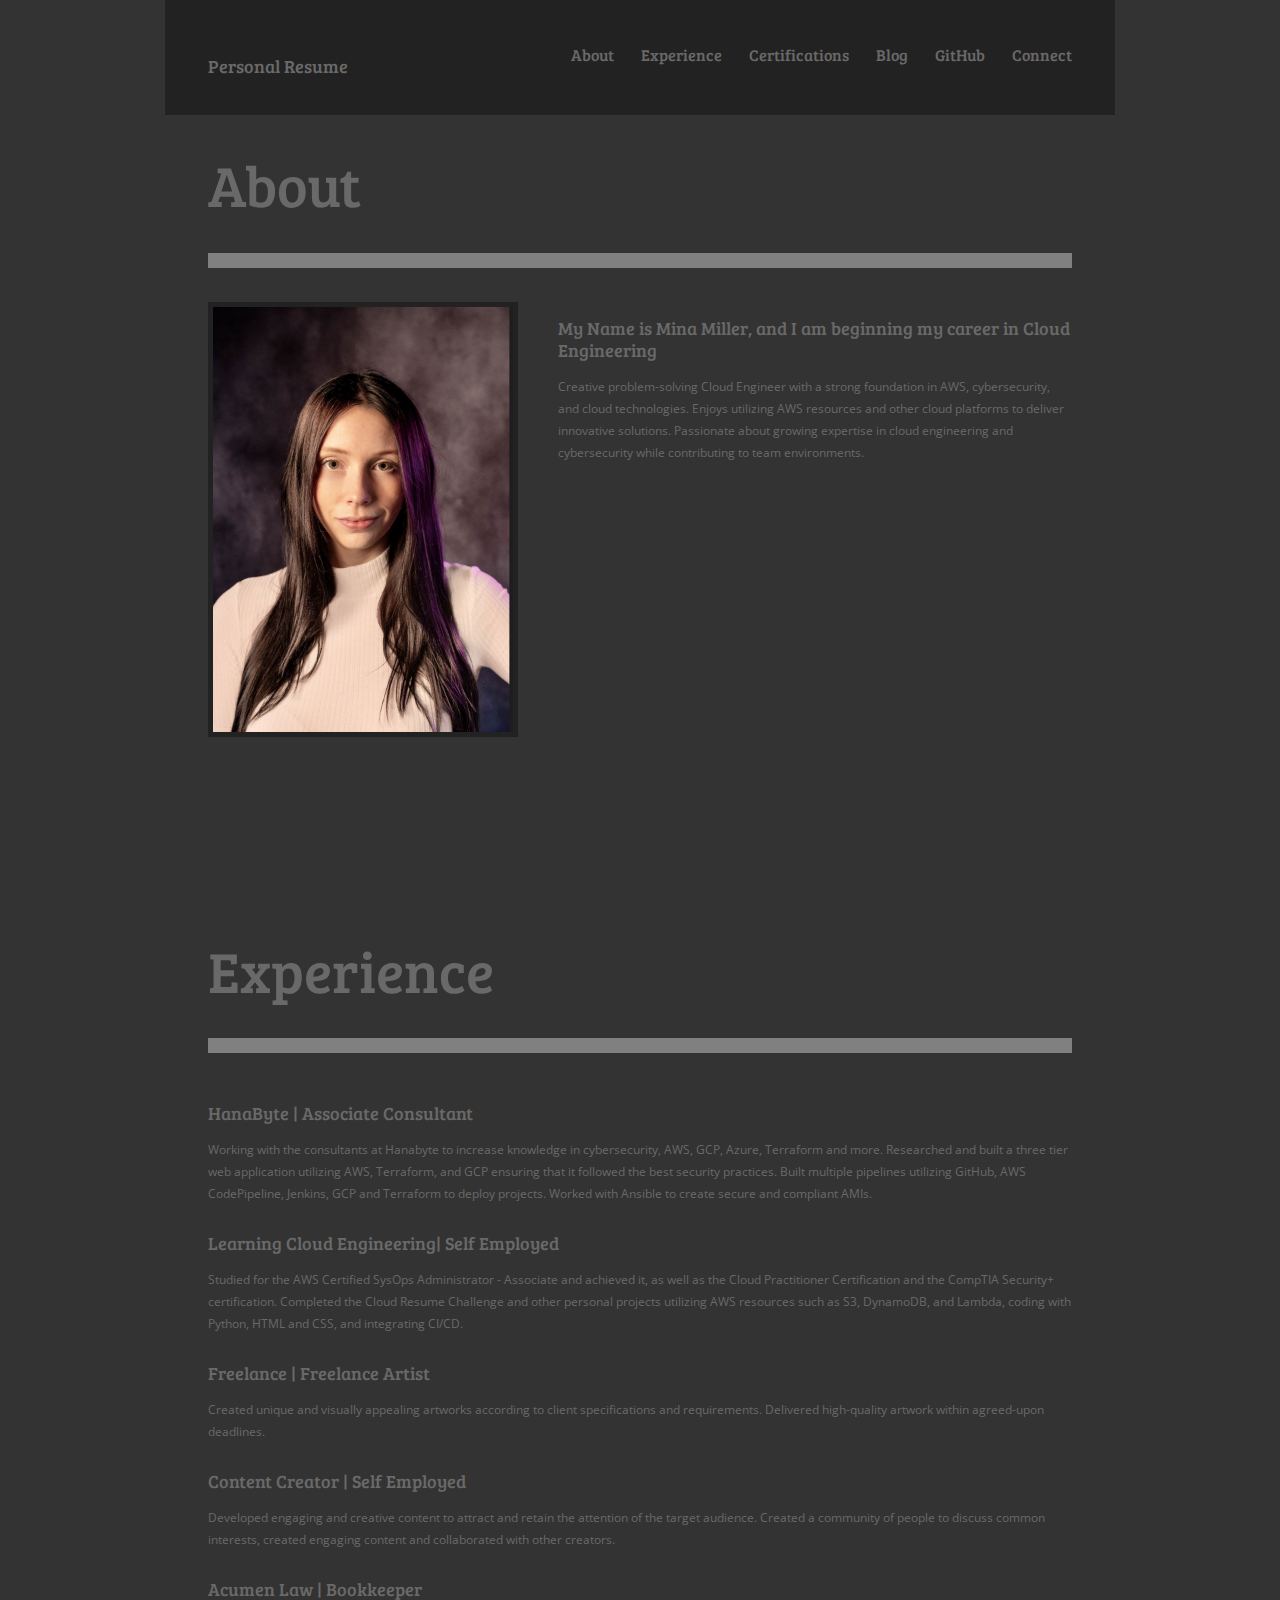
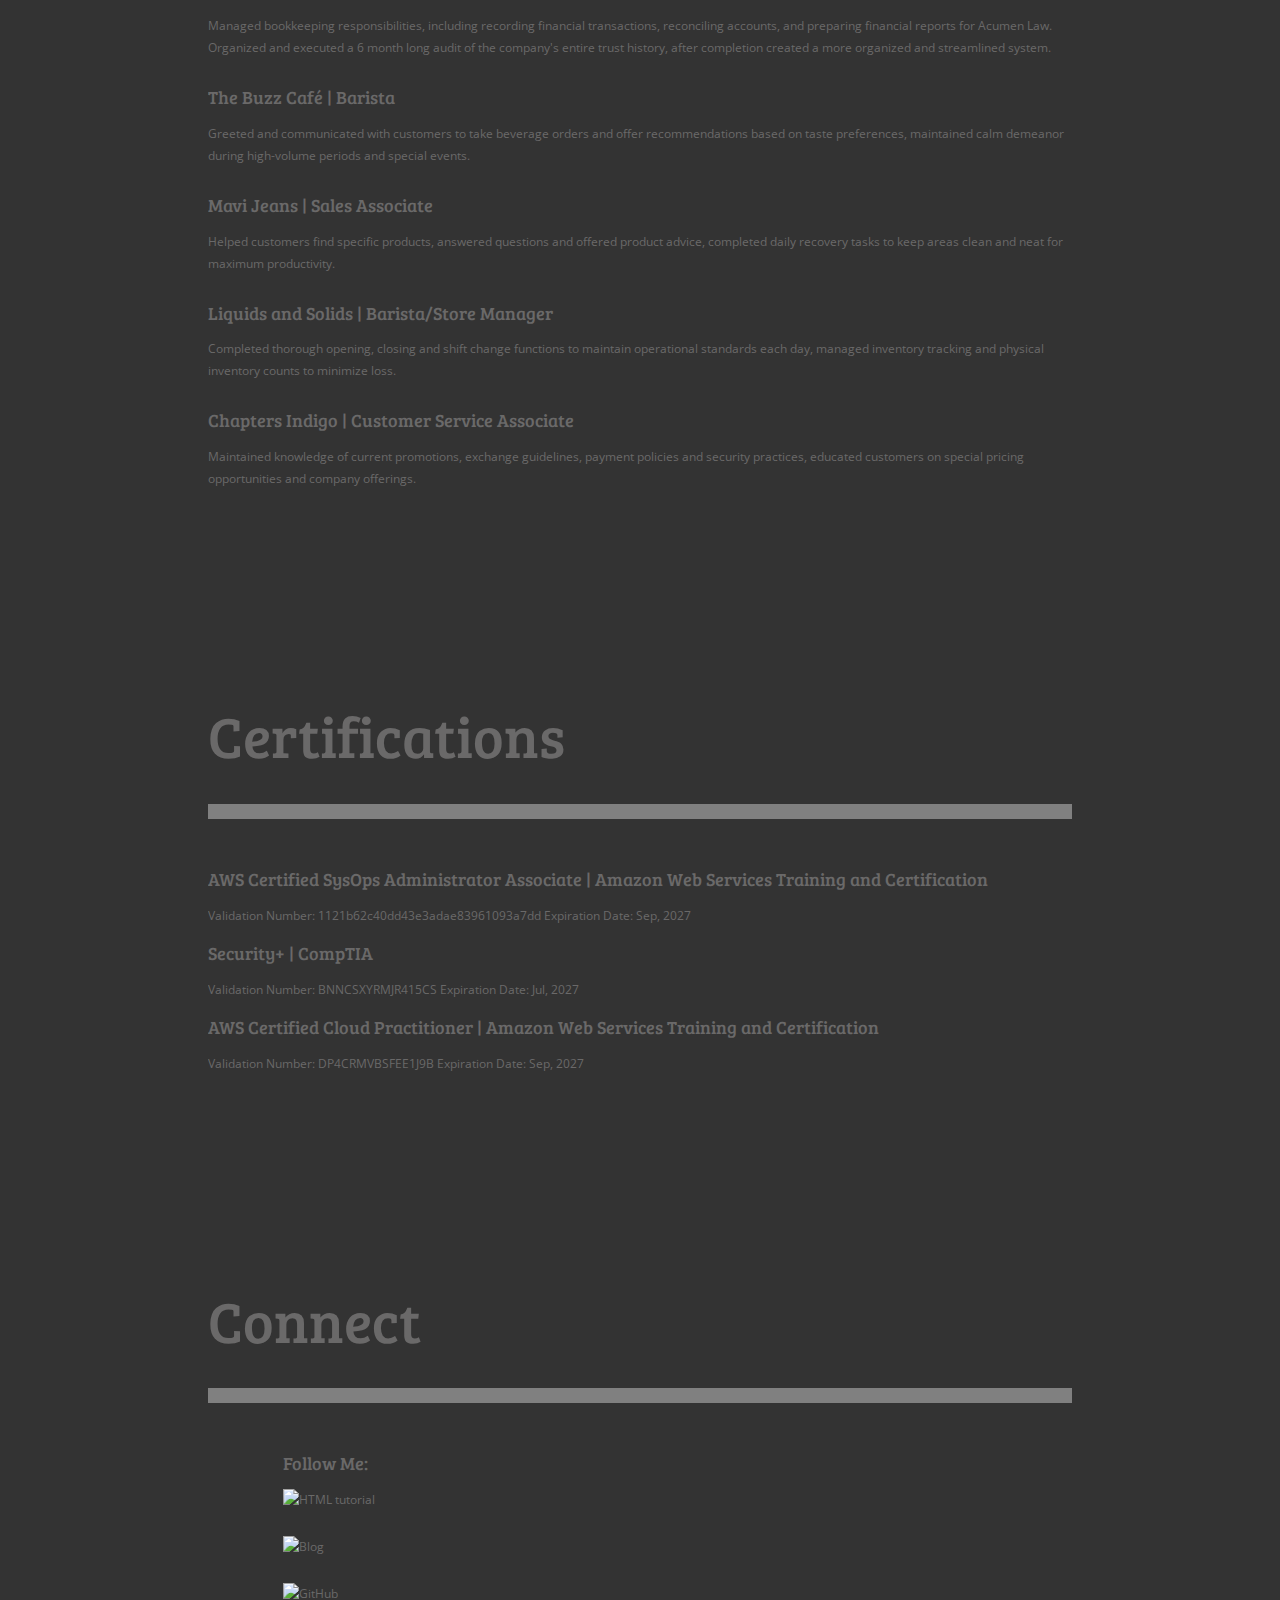
==== website/index.html @ 20c50fbd "changed html" ====
<!DOCTYPE html>
<html xmlns="http://www.w3.org/1999/xhtml">
<head>
<meta http-equiv="Content-Type" content="text/html; charset=UTF-8" />
<title>ONE - Personal Resume</title>
<link href="styles.css" rel="stylesheet" type="text/css">
<link rel="stylesheet" href="css/prettyPhoto.css" type="text/css" media="screen" charset="utf-8" />
<link href='http://fonts.googleapis.com/css?family=Bree+Serif' rel='stylesheet' type='text/css'>
<link href='http://fonts.googleapis.com/css?family=Open+Sans' rel='stylesheet' type='text/css'>

<script type='text/javascript' src="http://ajax.googleapis.com/ajax/libs/jquery/1/jquery.min.js?ver=3.3"></script>	
<script type="text/javascript" src="js/jquery.prettyPhoto.js"></script>
<script type="text/javascript" src="js/jquery.easing.1.3.js"></script>

</head>

<body>
<div id="header">
    <div id="logo"><h2>Personal Resume</h2></div>
	<ul id="main-menu">
    	<li><a href="#about">About</a></li>
        <li><a href="#experience">Experience</a></li>
        <li><a href="#certifications">Certifications</a></li>
        <li><a href="https://dev.to/minab/series/26042" target="_blank">Blog</a></li>
        <li><a href="https://github.com/MinaBMiller" target="_blank">GitHub</a></li>
        <li><a href="#connect">Connect</a></li>
    </ul>
        </div>
</div>

<div id="container">

<!--Begin About Section-->
    <div id="about">
    	<h1>About</h1>
        <ul id="top-social">
        	<li><a href="#" class="facebook">Facebook</a></li>
            <li><a href="#" class="twitter">Twitter</a></li>
            <li><a href="#" class="linkedin">LinkedIn</a></li>
        </ul>
        <div class="top-divider">
        <p>
            <hr size="15" noshade>
        </p>
        </div>
        <div class="content">
        	<img src="Image 1-30-24 at 12.13 PM.jpg" alt="Headshot" 
            width="300" 
            height="425"/>
            <h2>My Name is Mina Miller, and I am beginning my career in Cloud Engineering</h2>
            <p>Creative problem-solving Cloud Engineer with a strong foundation in AWS, cybersecurity, and cloud technologies. Enjoys utilizing AWS resources and other cloud platforms to deliver innovative solutions. Passionate about growing expertise in cloud engineering and cybersecurity while contributing to team environments.</p> 
            <ul id="service-icons">
            	<li class="services-design">Design</li>
                <li class="services-mobile">Mobile</li>
                <li class="services-film">Film</li>
                <li class="services-photo">Photo</li>
            </ul>
        </div>
    <div class="bottom-divider"></div> 
    </div>
<!--End About Section-->

<!--Begin Experience Section-->   
    <div id="experience">
    	<h1>Experience</h1>
        <div class="top-divider">
            <p>
                <hr size="15" noshade>
            </p>
        </div>
        <div class="content">
            <div style="float: left;">
            <h2>HanaByte | Associate Consultant</h2>
            <p>Working with the consultants at Hanabyte to increase knowledge in cybersecurity, AWS, GCP, Azure, Terraform and more. Researched and built a three tier web application utilizing AWS, Terraform, and GCP ensuring that it followed the best security practices. Built multiple pipelines utilizing GitHub, AWS CodePipeline, Jenkins, GCP and Terraform to deploy projects. Worked with Ansible to create secure and compliant AMIs.</p>
            </div>
            
            <div style="float: left;">
            <h2>Learning Cloud Engineering| Self Employed</h2>
            <p>Studied for the AWS Certified SysOps Administrator - Associate and achieved it, as well as the Cloud Practitioner Certification and the CompTIA Security+ certification. Completed the Cloud Resume Challenge and other personal projects utilizing AWS resources such as S3, DynamoDB, and Lambda, coding with Python, HTML and CSS, and integrating CI/CD.</p>
            </div>

            <div style="float: right;">
            <h2>Freelance | Freelance Artist</h2>
            <p>Created unique and visually appealing artworks according to client specifications and requirements. Delivered high-quality artwork within agreed-upon deadlines.</p>
            </div>
            
            <div style="float: right;">
            <h2>Content Creator | Self Employed</h2>
            <p>Developed engaging and creative content to attract and retain the attention of the target audience. Created a community of people to discuss common interests, created engaging content and collaborated with other creators.</p>
            </div>
            
            <div style="float: left;">
            <h2>Acumen Law | Bookkeeper</h2>
            <p>Managed bookkeeping responsibilities, including recording financial transactions, reconciling accounts, and preparing financial reports for Acumen Law. Organized and executed a 6 month long audit of the company's entire trust history, after completion created a more organized and streamlined system.</p>
            </div>

            <div style="float: right;">
            <h2>The Buzz Café | Barista </h2>
            <p>Greeted and communicated with customers to take beverage orders and offer recommendations based on taste preferences, maintained calm demeanor during high-volume periods and special events.</p>
            </div>

             <div style="float: right;">
            <h2>Mavi Jeans | Sales Associate</h2>
            <p>Helped customers find specific products, answered questions and offered product advice, completed daily recovery tasks to keep areas clean and neat for maximum productivity.</p>
            </div>

            <div style="float: left;">
            <h2>Liquids and Solids | Barista/Store Manager</h2>
            <p>Completed thorough opening, closing and shift change functions to maintain operational standards each day, managed inventory tracking and physical inventory counts to minimize loss.</p>
            </div>
                
            <div style="float: right;">
            <h2>Chapters Indigo | Customer Service Associate</h2>
            <p>
                Maintained knowledge of current promotions, exchange guidelines, payment policies and security practices, educated customers on special pricing opportunities and company offerings.</p>
            </div>

            </div>    
        <div class="bottom-divider"></div>
    </div>
<!--End Experience Section-->

<!--Begin Work Section-->  
    <div id="certifications">
    	<h1>Certifications</h1>
        <div class="top-divider">
            <p>
                <hr size="15" noshade>
            </p>
        </div>

        	<div class="content">
                <div class="col">
                    <h2>AWS Certified SysOps Administrator Associate | Amazon Web Services Training and Certification</h2>
                    <p>Validation Number: 1121b62c40dd43e3adae83961093a7dd
                        Expiration Date: Sep, 2027
                        </p>
                    </div>
                
                <div class="col">
                    <h2>Security+ | CompTIA</h2>
                    <p>Validation Number: BNNCSXYRMJR415CS
                        Expiration Date: Jul, 2027
                        </p>
                    </div>
                
                <div class="col">
                    <h2>AWS Certified Cloud Practitioner | Amazon Web Services Training and Certification</h2>
                    <p>Validation Number: DP4CRMVBSFEE1J9B
                        Expiration Date: Sep, 2027
                        </p>
                    </div>
            </div>
        <div class="bottom-divider"></div>
    </div>
<!--End Work Section-->

<!--Begin Connect Section-->  
    <div id="connect">
    	<h1>Connect</h1>
        <div class="top-divider">
            <p>
                <hr size="15" noshade>
            </p>
        </div>
        	<div class="content">
                </div>
                <div id="social-footer">
                	<h2>Follow Me:</h2>
                    <p><a href="https://www.linkedin.com/in/mina-miller-67a781289/" class="linkedin"><img src="https://freelogopng.com/images/all_img/1656997498linkedin-icon-white.png" alt="HTML tutorial" style="width:42px;height:42px;noshade;"></a> </p>
                    <ul id="sm-links">
                    <p><a href="https://dev.to/minab/from-barista-to-cloud-engineer-2eki" class="blog"><img src="https://d2fltix0v2e0sb.cloudfront.net/dev-black.png" alt="Blog" style="width:42px;height:42px;noshade;"></a> </p>
                    <ul id="sm-links">
                    <p><a href="https://github.com/MinaBMiller" class="github"><img src="https://upload.wikimedia.org/wikipedia/commons/9/91/Octicons-mark-github.svg" alt="GitHub" style="width:42px;height:42px;noshade;"></a> </p>
                    <!--<ul id="sm-links">
                    	<li><a href="#" class="facebook">Facebook</a></li>
           				<li><a href="#" class="twitter">Twitter</a></li>
            			<li><a href="#" class="dribble">Dribble</a></li>
                        <li><a href="#" class="vimeo">Vimeo</a></li>
                        <li><a href="#" class="youtube">YouTube</a></li>
                        <li><a href="https://www.linkedin.com/in/mina-miller-67a781289/"></a></li>
                    </ul>-->
                </div>
            </div>
    </div>
<!--End Connect Section--> 

</div>

 <!-- The JavaScript -->  
        <script type="text/javascript">
    		$(function() {
                $('#main-menu li a').bind('click',function(event){
                    var $anchor = $(this);
                    
                    $('html, body').stop().animate({
                        scrollTop: $($anchor.attr('href')).offset().top
                    }, 1500,'easeInOutExpo');

                    event.preventDefault();
                });
            });
			
 			 $(document).ready(function(){
    		$("a[rel^='prettyPhoto']").prettyPhoto({social_tools:false, deeplinking: false});
  			});

        </script>
</body>
</html>
---- website/styles.css ----
body{
	background:#333333 url(images/page-bg.jpg);
	margin:0px;
	font: 400 12px/22px 'Open Sans', Verdana, Helvetica, sans-serif;
	color:#6a6969;
}
h1{font: 400 58px/60px 'Bree Serif', Georgia, serif; color:#6a6969;}
h2{font: 400 18px/22px 'Bree Serif', Georgia, serif; color:#6a6969;}
h3{font: 400 14px/16px 'Bree Serif', Georgia, serif; color:#6a6969;}
ul{margin:0px; padding:0px;}
a {text-decoration:none; color:#6a6969;}
a:hover {color:#979797;}
a img{border:0px;}

#container{
	width:950px;
	margin:0px auto 300px auto;
	background:url(images/body-bg.png);
	overflow:auto;
	padding-bottom:100px;
}

/****************************************************/
/* HEADER */
/****************************************************/

#header{
	width:864px;
	height:115px;
	background-color:#222222;
	padding:0px 43px;
	position: fixed;
	top:0px;
	left:50%;
	margin: 0 0 0 -475px;
}
#header #logo{
	padding-top:40px;
	float:left;
}
#header #main-menu{float:right; padding-top:45px;}
#header #main-menu li{
	float:left;
	list-style:none;
	margin-left:27px;
	font: 400 16px/20px 'Bree Serif', Georgia, serif;
}
#header #blog{float:right; padding-top:45px;}
#header #blog li{
	float:left;
	list-style:none;
	margin-left:27px;
	font: 400 16px/20px 'Bree Serif', Georgia, serif;
}

/****************************************************/
/* ABOUT SECTION */
/****************************************************/

#about{margin:0px 43px; padding-top:115px;}
#about h1{float:left;}
#about #top-social{float:right; padding-top:62px;}
#about #top-social li{float:left; list-style:none; margin-left:10px;}
#about #top-social .facebook{
	text-indent:-9999px; 
	display:block; 
	width:26px; 
	height:26px; 
	background:url(images/sm-facebook-icon.png) no-repeat;
}
#about #top-social .twitter{
	text-indent:-9999px; 
	display:block; 
	width:31px; 
	height:24px; 
	background:url(images/sm-twitter-icon.png) no-repeat;
}
#about #top-social .linkedin{
	text-indent:-9999px; 
	display:block; 
	width:26px; 
	height:26px; 
	background:url(images/sm-linkedin-icon.png) no-repeat;
}
#about .content{overflow:auto;}
#about .content img{float:left; margin-right:40px; border:5px solid #222222;}
#about .content #service-icons{margin-top:20px;}
#about .content #service-icons li{
	display:block;
	width:108px;
	height:108px;
	text-indent:-9999px;
	list-style:none;
	float:left;
	margin-right:20px;
}
#about .content #service-icons li.services-design{background:url(images/icon-1.png) no-repeat;}
#about .content #service-icons li.services-mobile{background:url(images/icon-2.png) no-repeat;}
#about .content #service-icons li.services-film{background:url(images/icon-3.png) no-repeat;}
#about .content #service-icons li.services-photo{background:url(images/icon-4.png) no-repeat;}

/****************************************************/
/* EXPERIENCE SECTION */
/****************************************************/

#experience{margin:0px 43px; padding-top:115px;}
#experience .col{
	width:235px;
	float:left;
}
#experience .content{overflow:auto;}
#experience .col-mid{margin:0px 65px;}

/****************************************************/
/* CERTIFICATIONS SECTION */
/****************************************************/

#certifications{margin:0px 43px; padding-top:115px;}
#certifications .content{overflow:auto;}
#certifications #certifications-thumbs li{
	list-style:none;
	float:left;
	margin:0px 20px 15px 0px;
	padding:0px;
}
#certifications #certifications-thumbs li.last{margin:0px;}

/****************************************************/
/* CONNECT SECTION */
/****************************************************/
#connect{margin:0px 43px; padding-top:115px;}
#connect .content{overflow:auto;}
#connect #form{
	width:410px;
	float:left;
}
#connect #form span{
	display:block;
	float:left;
	width:100px;
	padding-top:5px;
	font: 400 14px/16px 'Bree Serif', Georgia, serif;
}
#connect #form input{
	float:left;
	width:255px;
	border:0px;
	color:#3b3b3b;
	padding:10px 10px 10px 30px;
	font: 400 11px/20px 'Open Sans', Verdana, Helvetica, sans-serif;
	margin-bottom:10px;
}
#connect #form textarea{
	float:left;
	border:0px;
	width:255px;
	height:100px;
	padding:10px 10px 10px 30px;
	font: 400 11px/20px 'Open Sans', Verdana, Helvetica, sans-serif;
	color:#3b3b3b;
}

#connect #form input.name{background:#222222 url(images/icon-user.png) no-repeat 10px 8px;}
#connect #form input.email{background:#222222 url(images/icon-mail.png) no-repeat 10px 9px;}
#connect #form textarea.message{background:#222222 url(images/icon-message.png) no-repeat 10px 8px;}
#connect #form input.submit{ 
	width:75px;   
	height:30px;
	float:right;
	padding:0px 0px 5px 0px;
	margin:10px 16px 0px 0px;
	background:#222222;
	color:#3b3b3b;
	font: 400 14px/16px 'Bree Serif', Georgia, serif;
}

#connect #social-footer{
	width:300px;
	float:left;
	margin-left:75px;
}
#connect #social-footer #sm-links{margin-top:25px;}
#connect #social-footer #sm-links li{
	list-style:none;
	float:left;
}
#connect #social-footer #sm-links li a{
	display:block;
	text-indent:-9999px;
	width:26px; 
	height:26px;
	margin-right:10px;
}
#connect #social-footer #sm-links li a.facebook{background:url(images/sm-facebook-icon.png) no-repeat;}
#connect #social-footer #sm-links li a.twitter{background:url(images/sm-twitter-icon.png) no-repeat; width:31px;}
#connect #social-footer #sm-links li a.dribble{background:url(images/sm-dribble-icon.png) no-repeat;}
#connect #social-footer #sm-links li a.vimeo{background:url(images/sm-vimeo-icon.png) no-repeat; width:27px;}
#connect #social-footer #sm-links li a.google{background:url(images/sm-google-icon.png) no-repeat;}
#connect #social-footer #sm-links li a.youtube{background:url(images/sm-youtube-icon.png) no-repeat; width:28px;}
#connect #social-footer #sm-links li a.linkedin{background:url(images/sm-linkedin-icon.png) no-repeat;}

#links{
	.grid-container { 
		display: grid; 
		grid-template-columns: repeat(2, 1fr); /* Two columns */ 
	  } 
}
.dev-to{
	.grid-item {
		padding-bottom: 10px; /* add 10px padding around the content */
	  }
}

/****************************************************/
/* MISC */
/****************************************************/
.top-divider, .bottom-divider{
	width:100%;
	height:9px;
	background:url(images/divider.png) repeat-x;
	clear:both;
}
.top-divider{margin-bottom:40px;}
.bottom-divider{margin-top:40px;}

/****************************************************/
/* VIEWS SECTION */
/****************************************************/
#views{margin:0px 43px; padding-top:115px;}
#views .center {
	margin: auto;
	width: 50%;
	border: 3px solid green;
	padding: 10px;
  }  
#view #views-thumbs li{
	list-style:none;
	float:left;
	margin:0px 20px 15px 0px;
	padding:0px;
}
#views #views-thumbs li.last{margin:0px;}
---- website/css/prettyPhoto.css ----
div.pp_default .pp_top,div.pp_default .pp_top .pp_middle,div.pp_default .pp_top .pp_left,div.pp_default .pp_top .pp_right,div.pp_default .pp_bottom,div.pp_default .pp_bottom .pp_left,div.pp_default .pp_bottom .pp_middle,div.pp_default .pp_bottom .pp_right{height:13px}
div.pp_default .pp_top .pp_left{background:url(../images/prettyPhoto/default/sprite.png) -78px -93px no-repeat}
div.pp_default .pp_top .pp_middle{background:url(../images/prettyPhoto/default/sprite_x.png) top left repeat-x}
div.pp_default .pp_top .pp_right{background:url(../images/prettyPhoto/default/sprite.png) -112px -93px no-repeat}
div.pp_default .pp_content .ppt{color:#f8f8f8}
div.pp_default .pp_content_container .pp_left{background:url(../images/prettyPhoto/default/sprite_y.png) -7px 0 repeat-y;padding-left:13px}
div.pp_default .pp_content_container .pp_right{background:url(../images/prettyPhoto/default/sprite_y.png) top right repeat-y;padding-right:13px}
div.pp_default .pp_next:hover{background:url(../images/prettyPhoto/default/sprite_next.png) center right no-repeat;cursor:pointer}
div.pp_default .pp_previous:hover{background:url(../images/prettyPhoto/default/sprite_prev.png) center left no-repeat;cursor:pointer}
div.pp_default .pp_expand{background:url(../images/prettyPhoto/default/sprite.png) 0 -29px no-repeat;cursor:pointer;width:28px;height:28px}
div.pp_default .pp_expand:hover{background:url(../images/prettyPhoto/default/sprite.png) 0 -56px no-repeat;cursor:pointer}
div.pp_default .pp_contract{background:url(../images/prettyPhoto/default/sprite.png) 0 -84px no-repeat;cursor:pointer;width:28px;height:28px}
div.pp_default .pp_contract:hover{background:url(../images/prettyPhoto/default/sprite.png) 0 -113px no-repeat;cursor:pointer}
div.pp_default .pp_close{width:30px;height:30px;background:url(../images/prettyPhoto/default/sprite.png) 2px 1px no-repeat;cursor:pointer}
div.pp_default .pp_gallery ul li a{background:url(../images/prettyPhoto/default/default_thumb.png) center center #f8f8f8;border:1px solid #aaa}
div.pp_default .pp_social{margin-top:7px}
div.pp_default .pp_gallery a.pp_arrow_previous,div.pp_default .pp_gallery a.pp_arrow_next{position:static;left:auto}
div.pp_default .pp_nav .pp_play,div.pp_default .pp_nav .pp_pause{background:url(../images/prettyPhoto/default/sprite.png) -51px 1px no-repeat;height:30px;width:30px}
div.pp_default .pp_nav .pp_pause{background-position:-51px -29px}
div.pp_default a.pp_arrow_previous,div.pp_default a.pp_arrow_next{background:url(../images/prettyPhoto/default/sprite.png) -31px -3px no-repeat;height:20px;width:20px;margin:4px 0 0}
div.pp_default a.pp_arrow_next{left:52px;background-position:-82px -3px}
div.pp_default .pp_content_container .pp_details{margin-top:5px}
div.pp_default .pp_nav{clear:none;height:30px;width:110px;position:relative}
div.pp_default .pp_nav .currentTextHolder{font-family:Georgia;font-style:italic;color:#999;font-size:11px;left:75px;line-height:25px;position:absolute;top:2px;margin:0;padding:0 0 0 10px}
div.pp_default .pp_close:hover,div.pp_default .pp_nav .pp_play:hover,div.pp_default .pp_nav .pp_pause:hover,div.pp_default .pp_arrow_next:hover,div.pp_default .pp_arrow_previous:hover{opacity:0.7}
div.pp_default .pp_description{font-size:11px;font-weight:700;line-height:14px;margin:5px 50px 5px 0}
div.pp_default .pp_bottom .pp_left{background:url(../images/prettyPhoto/default/sprite.png) -78px -127px no-repeat}
div.pp_default .pp_bottom .pp_middle{background:url(../images/prettyPhoto/default/sprite_x.png) bottom left repeat-x}
div.pp_default .pp_bottom .pp_right{background:url(../images/prettyPhoto/default/sprite.png) -112px -127px no-repeat}
div.pp_default .pp_loaderIcon{background:url(../images/prettyPhoto/default/loader.gif) center center no-repeat}
div.light_rounded .pp_top .pp_left{background:url(../images/prettyPhoto/light_rounded/sprite.png) -88px -53px no-repeat}
div.light_rounded .pp_top .pp_right{background:url(../images/prettyPhoto/light_rounded/sprite.png) -110px -53px no-repeat}
div.light_rounded .pp_next:hover{background:url(../images/prettyPhoto/light_rounded/btnNext.png) center right no-repeat;cursor:pointer}
div.light_rounded .pp_previous:hover{background:url(../images/prettyPhoto/light_rounded/btnPrevious.png) center left no-repeat;cursor:pointer}
div.light_rounded .pp_expand{background:url(../images/prettyPhoto/light_rounded/sprite.png) -31px -26px no-repeat;cursor:pointer}
div.light_rounded .pp_expand:hover{background:url(../images/prettyPhoto/light_rounded/sprite.png) -31px -47px no-repeat;cursor:pointer}
div.light_rounded .pp_contract{background:url(../images/prettyPhoto/light_rounded/sprite.png) 0 -26px no-repeat;cursor:pointer}
div.light_rounded .pp_contract:hover{background:url(../images/prettyPhoto/light_rounded/sprite.png) 0 -47px no-repeat;cursor:pointer}
div.light_rounded .pp_close{width:75px;height:22px;background:url(../images/prettyPhoto/light_rounded/sprite.png) -1px -1px no-repeat;cursor:pointer}
div.light_rounded .pp_nav .pp_play{background:url(../images/prettyPhoto/light_rounded/sprite.png) -1px -100px no-repeat;height:15px;width:14px}
div.light_rounded .pp_nav .pp_pause{background:url(../images/prettyPhoto/light_rounded/sprite.png) -24px -100px no-repeat;height:15px;width:14px}
div.light_rounded .pp_arrow_previous{background:url(../images/prettyPhoto/light_rounded/sprite.png) 0 -71px no-repeat}
div.light_rounded .pp_arrow_next{background:url(../images/prettyPhoto/light_rounded/sprite.png) -22px -71px no-repeat}
div.light_rounded .pp_bottom .pp_left{background:url(../images/prettyPhoto/light_rounded/sprite.png) -88px -80px no-repeat}
div.light_rounded .pp_bottom .pp_right{background:url(../images/prettyPhoto/light_rounded/sprite.png) -110px -80px no-repeat}
div.dark_rounded .pp_top .pp_left{background:url(../images/prettyPhoto/dark_rounded/sprite.png) -88px -53px no-repeat}
div.dark_rounded .pp_top .pp_right{background:url(../images/prettyPhoto/dark_rounded/sprite.png) -110px -53px no-repeat}
div.dark_rounded .pp_content_container .pp_left{background:url(../images/prettyPhoto/dark_rounded/contentPattern.png) top left repeat-y}
div.dark_rounded .pp_content_container .pp_right{background:url(../images/prettyPhoto/dark_rounded/contentPattern.png) top right repeat-y}
div.dark_rounded .pp_next:hover{background:url(../images/prettyPhoto/dark_rounded/btnNext.png) center right no-repeat;cursor:pointer}
div.dark_rounded .pp_previous:hover{background:url(../images/prettyPhoto/dark_rounded/btnPrevious.png) center left no-repeat;cursor:pointer}
div.dark_rounded .pp_expand{background:url(../images/prettyPhoto/dark_rounded/sprite.png) -31px -26px no-repeat;cursor:pointer}
div.dark_rounded .pp_expand:hover{background:url(../images/prettyPhoto/dark_rounded/sprite.png) -31px -47px no-repeat;cursor:pointer}
div.dark_rounded .pp_contract{background:url(../images/prettyPhoto/dark_rounded/sprite.png) 0 -26px no-repeat;cursor:pointer}
div.dark_rounded .pp_contract:hover{background:url(../images/prettyPhoto/dark_rounded/sprite.png) 0 -47px no-repeat;cursor:pointer}
div.dark_rounded .pp_close{width:75px;height:22px;background:url(../images/prettyPhoto/dark_rounded/sprite.png) -1px -1px no-repeat;cursor:pointer}
div.dark_rounded .pp_description{margin-right:85px;color:#fff}
div.dark_rounded .pp_nav .pp_play{background:url(../images/prettyPhoto/dark_rounded/sprite.png) -1px -100px no-repeat;height:15px;width:14px}
div.dark_rounded .pp_nav .pp_pause{background:url(../images/prettyPhoto/dark_rounded/sprite.png) -24px -100px no-repeat;height:15px;width:14px}
div.dark_rounded .pp_arrow_previous{background:url(../images/prettyPhoto/dark_rounded/sprite.png) 0 -71px no-repeat}
div.dark_rounded .pp_arrow_next{background:url(../images/prettyPhoto/dark_rounded/sprite.png) -22px -71px no-repeat}
div.dark_rounded .pp_bottom .pp_left{background:url(../images/prettyPhoto/dark_rounded/sprite.png) -88px -80px no-repeat}
div.dark_rounded .pp_bottom .pp_right{background:url(../images/prettyPhoto/dark_rounded/sprite.png) -110px -80px no-repeat}
div.dark_rounded .pp_loaderIcon{background:url(../images/prettyPhoto/dark_rounded/loader.gif) center center no-repeat}
div.dark_square .pp_left,div.dark_square .pp_middle,div.dark_square .pp_right,div.dark_square .pp_content{background:#000}
div.dark_square .pp_description{color:#fff;margin:0 85px 0 0}
div.dark_square .pp_loaderIcon{background:url(../images/prettyPhoto/dark_square/loader.gif) center center no-repeat}
div.dark_square .pp_expand{background:url(../images/prettyPhoto/dark_square/sprite.png) -31px -26px no-repeat;cursor:pointer}
div.dark_square .pp_expand:hover{background:url(../images/prettyPhoto/dark_square/sprite.png) -31px -47px no-repeat;cursor:pointer}
div.dark_square .pp_contract{background:url(../images/prettyPhoto/dark_square/sprite.png) 0 -26px no-repeat;cursor:pointer}
div.dark_square .pp_contract:hover{background:url(../images/prettyPhoto/dark_square/sprite.png) 0 -47px no-repeat;cursor:pointer}
div.dark_square .pp_close{width:75px;height:22px;background:url(../images/prettyPhoto/dark_square/sprite.png) -1px -1px no-repeat;cursor:pointer}
div.dark_square .pp_nav{clear:none}
div.dark_square .pp_nav .pp_play{background:url(../images/prettyPhoto/dark_square/sprite.png) -1px -100px no-repeat;height:15px;width:14px}
div.dark_square .pp_nav .pp_pause{background:url(../images/prettyPhoto/dark_square/sprite.png) -24px -100px no-repeat;height:15px;width:14px}
div.dark_square .pp_arrow_previous{background:url(../images/prettyPhoto/dark_square/sprite.png) 0 -71px no-repeat}
div.dark_square .pp_arrow_next{background:url(../images/prettyPhoto/dark_square/sprite.png) -22px -71px no-repeat}
div.dark_square .pp_next:hover{background:url(../images/prettyPhoto/dark_square/btnNext.png) center right no-repeat;cursor:pointer}
div.dark_square .pp_previous:hover{background:url(../images/prettyPhoto/dark_square/btnPrevious.png) center left no-repeat;cursor:pointer}
div.light_square .pp_expand{background:url(../images/prettyPhoto/light_square/sprite.png) -31px -26px no-repeat;cursor:pointer}
div.light_square .pp_expand:hover{background:url(../images/prettyPhoto/light_square/sprite.png) -31px -47px no-repeat;cursor:pointer}
div.light_square .pp_contract{background:url(../images/prettyPhoto/light_square/sprite.png) 0 -26px no-repeat;cursor:pointer}
div.light_square .pp_contract:hover{background:url(../images/prettyPhoto/light_square/sprite.png) 0 -47px no-repeat;cursor:pointer}
div.light_square .pp_close{width:75px;height:22px;background:url(../images/prettyPhoto/light_square/sprite.png) -1px -1px no-repeat;cursor:pointer}
div.light_square .pp_nav .pp_play{background:url(../images/prettyPhoto/light_square/sprite.png) -1px -100px no-repeat;height:15px;width:14px}
div.light_square .pp_nav .pp_pause{background:url(../images/prettyPhoto/light_square/sprite.png) -24px -100px no-repeat;height:15px;width:14px}
div.light_square .pp_arrow_previous{background:url(../images/prettyPhoto/light_square/sprite.png) 0 -71px no-repeat}
div.light_square .pp_arrow_next{background:url(../images/prettyPhoto/light_square/sprite.png) -22px -71px no-repeat}
div.light_square .pp_next:hover{background:url(../images/prettyPhoto/light_square/btnNext.png) center right no-repeat;cursor:pointer}
div.light_square .pp_previous:hover{background:url(../images/prettyPhoto/light_square/btnPrevious.png) center left no-repeat;cursor:pointer}
div.facebook .pp_top .pp_left{background:url(../images/prettyPhoto/facebook/sprite.png) -88px -53px no-repeat}
div.facebook .pp_top .pp_middle{background:url(../images/prettyPhoto/facebook/contentPatternTop.png) top left repeat-x}
div.facebook .pp_top .pp_right{background:url(../images/prettyPhoto/facebook/sprite.png) -110px -53px no-repeat}
div.facebook .pp_content_container .pp_left{background:url(../images/prettyPhoto/facebook/contentPatternLeft.png) top left repeat-y}
div.facebook .pp_content_container .pp_right{background:url(../images/prettyPhoto/facebook/contentPatternRight.png) top right repeat-y}
div.facebook .pp_expand{background:url(../images/prettyPhoto/facebook/sprite.png) -31px -26px no-repeat;cursor:pointer}
div.facebook .pp_expand:hover{background:url(../images/prettyPhoto/facebook/sprite.png) -31px -47px no-repeat;cursor:pointer}
div.facebook .pp_contract{background:url(../images/prettyPhoto/facebook/sprite.png) 0 -26px no-repeat;cursor:pointer}
div.facebook .pp_contract:hover{background:url(../images/prettyPhoto/facebook/sprite.png) 0 -47px no-repeat;cursor:pointer}
div.facebook .pp_close{width:22px;height:22px;background:url(../images/prettyPhoto/facebook/sprite.png) -1px -1px no-repeat;cursor:pointer}
div.facebook .pp_description{margin:0 37px 0 0}
div.facebook .pp_loaderIcon{background:url(../images/prettyPhoto/facebook/loader.gif) center center no-repeat}
div.facebook .pp_arrow_previous{background:url(../images/prettyPhoto/facebook/sprite.png) 0 -71px no-repeat;height:22px;margin-top:0;width:22px}
div.facebook .pp_arrow_previous.disabled{background-position:0 -96px;cursor:default}
div.facebook .pp_arrow_next{background:url(../images/prettyPhoto/facebook/sprite.png) -32px -71px no-repeat;height:22px;margin-top:0;width:22px}
div.facebook .pp_arrow_next.disabled{background-position:-32px -96px;cursor:default}
div.facebook .pp_nav{margin-top:0}
div.facebook .pp_nav p{font-size:15px;padding:0 3px 0 4px}
div.facebook .pp_nav .pp_play{background:url(../images/prettyPhoto/facebook/sprite.png) -1px -123px no-repeat;height:22px;width:22px}
div.facebook .pp_nav .pp_pause{background:url(../images/prettyPhoto/facebook/sprite.png) -32px -123px no-repeat;height:22px;width:22px}
div.facebook .pp_next:hover{background:url(../images/prettyPhoto/facebook/btnNext.png) center right no-repeat;cursor:pointer}
div.facebook .pp_previous:hover{background:url(../images/prettyPhoto/facebook/btnPrevious.png) center left no-repeat;cursor:pointer}
div.facebook .pp_bottom .pp_left{background:url(../images/prettyPhoto/facebook/sprite.png) -88px -80px no-repeat}
div.facebook .pp_bottom .pp_middle{background:url(../images/prettyPhoto/facebook/contentPatternBottom.png) top left repeat-x}
div.facebook .pp_bottom .pp_right{background:url(../images/prettyPhoto/facebook/sprite.png) -110px -80px no-repeat}
div.pp_pic_holder a:focus{outline:none}
div.pp_overlay{background:#000;display:none;left:0;position:absolute;top:0;width:100%;z-index:9500}
div.pp_pic_holder{display:none;position:absolute;width:100px;z-index:10000}
.pp_content{height:40px;min-width:40px}
* html .pp_content{width:40px}
.pp_content_container{position:relative;text-align:left;width:100%}
.pp_content_container .pp_left{padding-left:20px}
.pp_content_container .pp_right{padding-right:20px}
.pp_content_container .pp_details{float:left;margin:10px 0 2px}
.pp_description{display:none;margin:0}
.pp_social{float:left;margin:0}
.pp_social .facebook{float:left;margin-left:5px;width:55px;overflow:hidden}
.pp_social .twitter{float:left}
.pp_nav{clear:right;float:left;margin:3px 10px 0 0}
.pp_nav p{float:left;white-space:nowrap;margin:2px 4px}
.pp_nav .pp_play,.pp_nav .pp_pause{float:left;margin-right:4px;text-indent:-10000px}
a.pp_arrow_previous,a.pp_arrow_next{display:block;float:left;height:15px;margin-top:3px;overflow:hidden;text-indent:-10000px;width:14px}
.pp_hoverContainer{position:absolute;top:0;width:100%;z-index:2000}
.pp_gallery{display:none;left:50%;margin-top:-50px;position:absolute;z-index:10000}
.pp_gallery div{float:left;overflow:hidden;position:relative}
.pp_gallery ul{float:left;height:35px;position:relative;white-space:nowrap;margin:0 0 0 5px;padding:0}
.pp_gallery ul a{border:1px rgba(0,0,0,0.5) solid;display:block;float:left;height:33px;overflow:hidden}
.pp_gallery ul a img{border:0}
.pp_gallery li{display:block;float:left;margin:0 5px 0 0;padding:0}
.pp_gallery li.default a{background:url(../images/prettyPhoto/facebook/default_thumbnail.gif) 0 0 no-repeat;display:block;height:33px;width:50px}
.pp_gallery .pp_arrow_previous,.pp_gallery .pp_arrow_next{margin-top:7px!important}
a.pp_next{background:url(../images/prettyPhoto/light_rounded/btnNext.png) 10000px 10000px no-repeat;display:block;float:right;height:100%;text-indent:-10000px;width:49%}
a.pp_previous{background:url(../images/prettyPhoto/light_rounded/btnNext.png) 10000px 10000px no-repeat;display:block;float:left;height:100%;text-indent:-10000px;width:49%}
a.pp_expand,a.pp_contract{cursor:pointer;display:none;height:20px;position:absolute;right:30px;text-indent:-10000px;top:10px;width:20px;z-index:20000}
a.pp_close{position:absolute;right:0;top:0;display:block;line-height:22px;text-indent:-10000px}
.pp_loaderIcon{display:block;height:24px;left:50%;position:absolute;top:50%;width:24px;margin:-12px 0 0 -12px}
#pp_full_res{line-height:1!important}
#pp_full_res .pp_inline{text-align:left}
#pp_full_res .pp_inline p{margin:0 0 15px}
div.ppt{color:#fff;display:none;font-size:17px;z-index:9999;margin:0 0 5px 15px}
div.pp_default .pp_content,div.light_rounded .pp_content{background-color:#fff}
div.pp_default #pp_full_res .pp_inline,div.light_rounded .pp_content .ppt,div.light_rounded #pp_full_res .pp_inline,div.light_square .pp_content .ppt,div.light_square #pp_full_res .pp_inline,div.facebook .pp_content .ppt,div.facebook #pp_full_res .pp_inline{color:#000}
div.pp_default .pp_gallery ul li a:hover,div.pp_default .pp_gallery ul li.selected a,.pp_gallery ul a:hover,.pp_gallery li.selected a{border-color:#fff}
div.pp_default .pp_details,div.light_rounded .pp_details,div.dark_rounded .pp_details,div.dark_square .pp_details,div.light_square .pp_details,div.facebook .pp_details{position:relative}
div.light_rounded .pp_top .pp_middle,div.light_rounded .pp_content_container .pp_left,div.light_rounded .pp_content_container .pp_right,div.light_rounded .pp_bottom .pp_middle,div.light_square .pp_left,div.light_square .pp_middle,div.light_square .pp_right,div.light_square .pp_content,div.facebook .pp_content{background:#fff}
div.light_rounded .pp_description,div.light_square .pp_description{margin-right:85px}
div.light_rounded .pp_gallery a.pp_arrow_previous,div.light_rounded .pp_gallery a.pp_arrow_next,div.dark_rounded .pp_gallery a.pp_arrow_previous,div.dark_rounded .pp_gallery a.pp_arrow_next,div.dark_square .pp_gallery a.pp_arrow_previous,div.dark_square .pp_gallery a.pp_arrow_next,div.light_square .pp_gallery a.pp_arrow_previous,div.light_square .pp_gallery a.pp_arrow_next{margin-top:12px!important}
div.light_rounded .pp_arrow_previous.disabled,div.dark_rounded .pp_arrow_previous.disabled,div.dark_square .pp_arrow_previous.disabled,div.light_square .pp_arrow_previous.disabled{background-position:0 -87px;cursor:default}
div.light_rounded .pp_arrow_next.disabled,div.dark_rounded .pp_arrow_next.disabled,div.dark_square .pp_arrow_next.disabled,div.light_square .pp_arrow_next.disabled{background-position:-22px -87px;cursor:default}
div.light_rounded .pp_loaderIcon,div.light_square .pp_loaderIcon{background:url(../images/prettyPhoto/light_rounded/loader.gif) center center no-repeat}
div.dark_rounded .pp_top .pp_middle,div.dark_rounded .pp_content,div.dark_rounded .pp_bottom .pp_middle{background:url(../images/prettyPhoto/dark_rounded/contentPattern.png) top left repeat}
div.dark_rounded .currentTextHolder,div.dark_square .currentTextHolder{color:#c4c4c4}
div.dark_rounded #pp_full_res .pp_inline,div.dark_square #pp_full_res .pp_inline{color:#fff}
.pp_top,.pp_bottom{height:20px;position:relative}
* html .pp_top,* html .pp_bottom{padding:0 20px}
.pp_top .pp_left,.pp_bottom .pp_left{height:20px;left:0;position:absolute;width:20px}
.pp_top .pp_middle,.pp_bottom .pp_middle{height:20px;left:20px;position:absolute;right:20px}
* html .pp_top .pp_middle,* html .pp_bottom .pp_middle{left:0;position:static}
.pp_top .pp_right,.pp_bottom .pp_right{height:20px;left:auto;position:absolute;right:0;top:0;width:20px}
.pp_fade,.pp_gallery li.default a img{display:none}
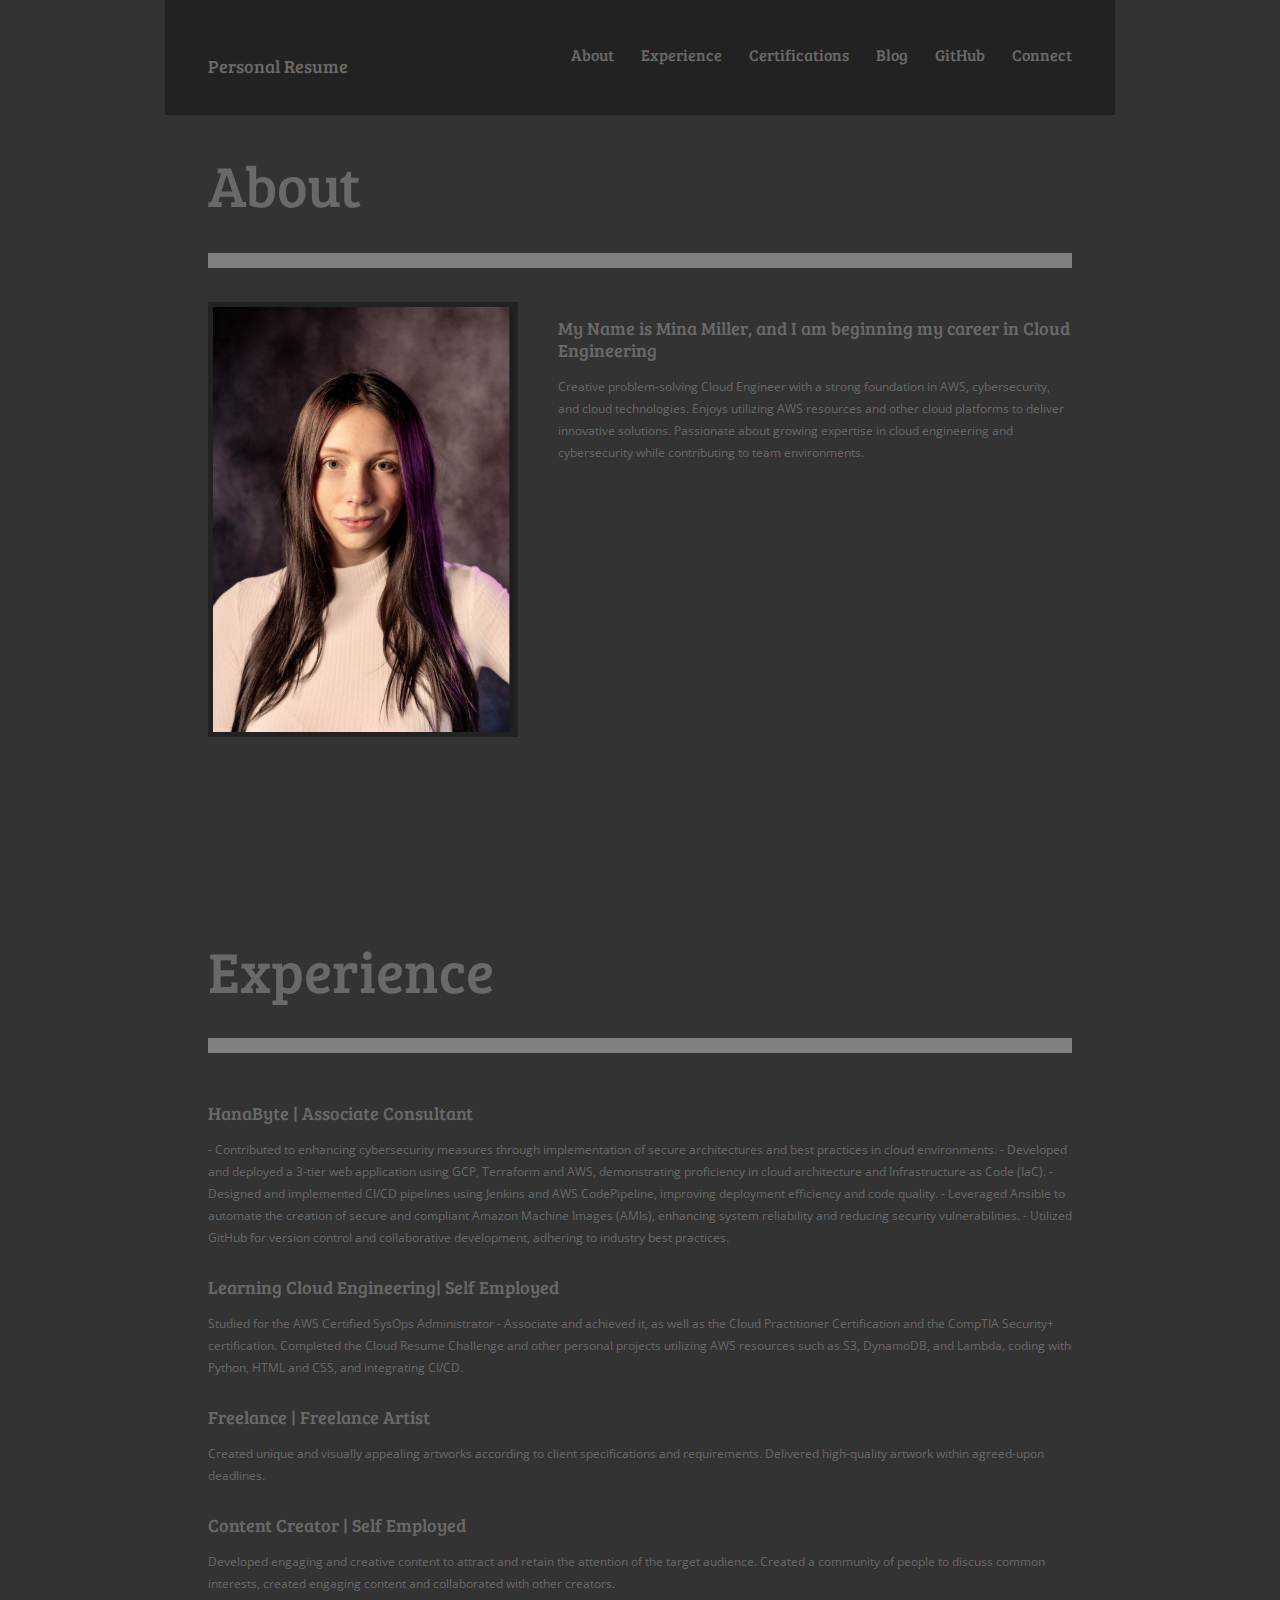
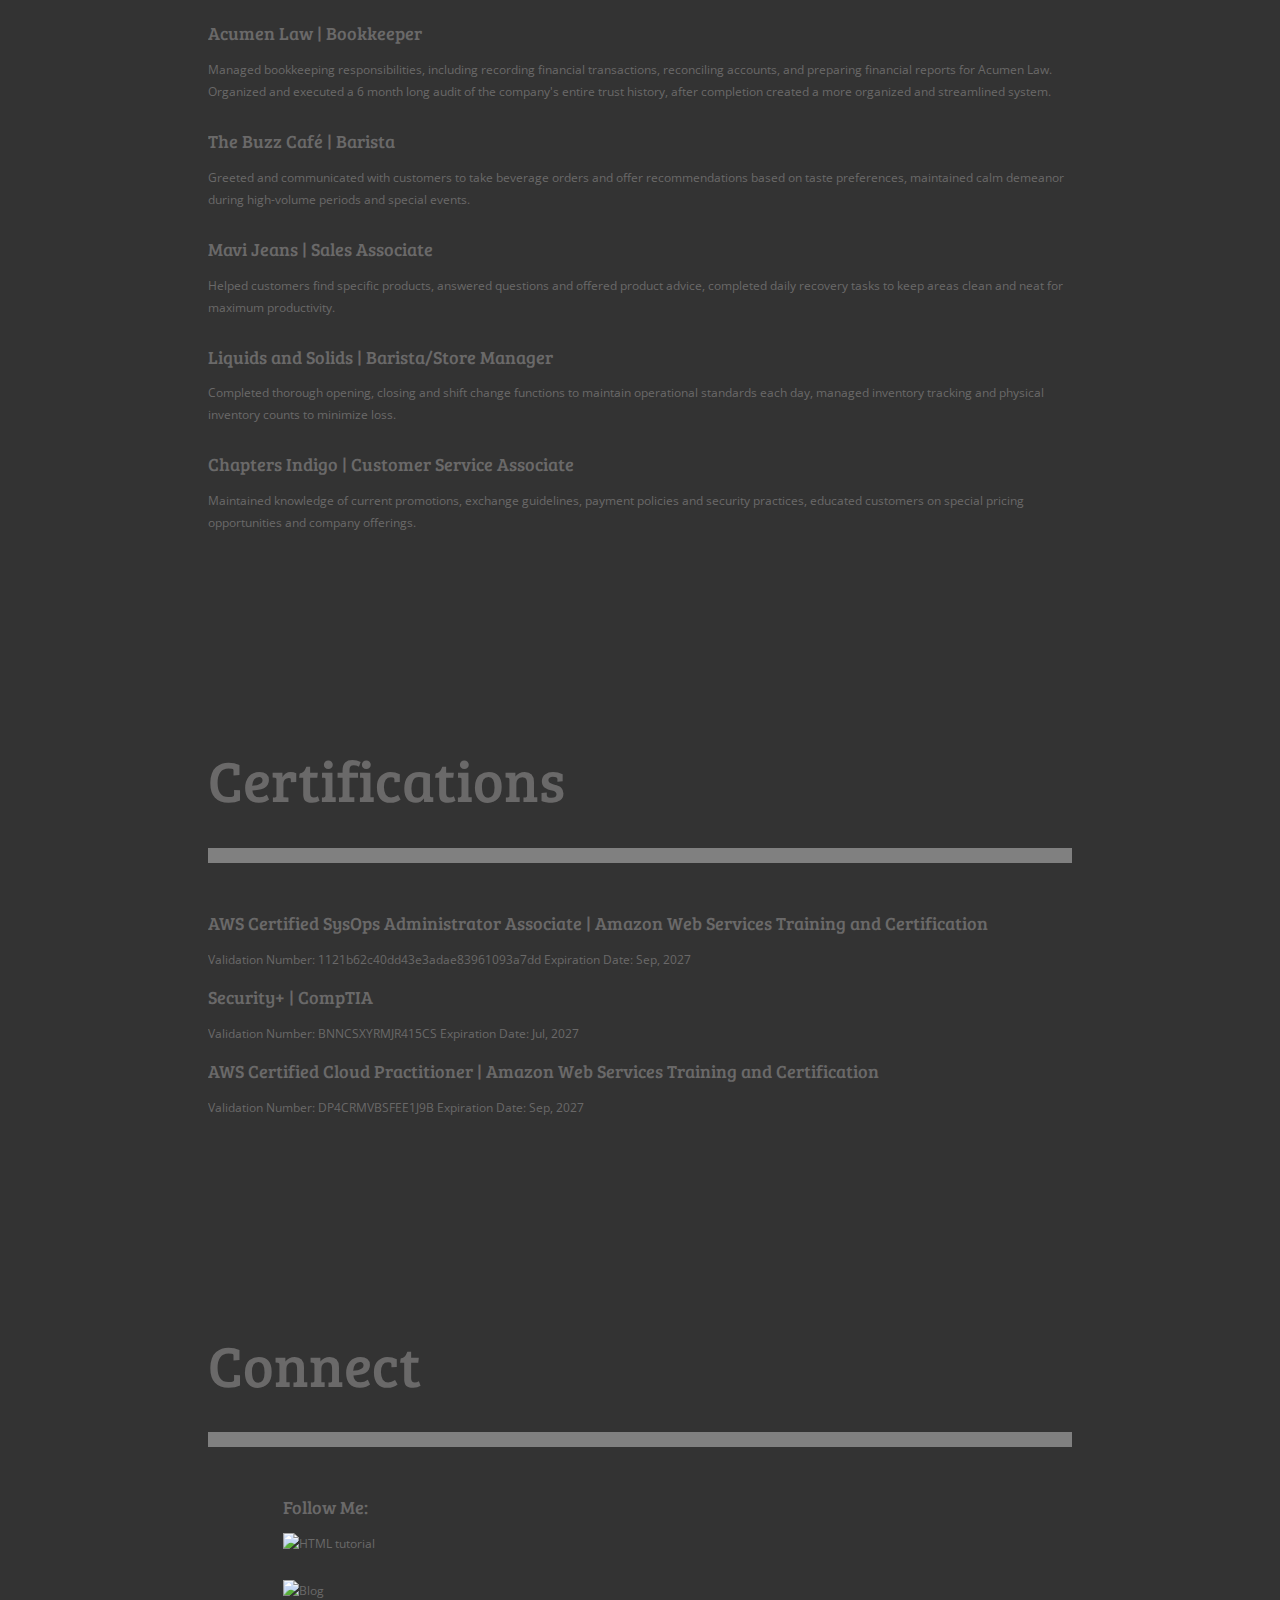
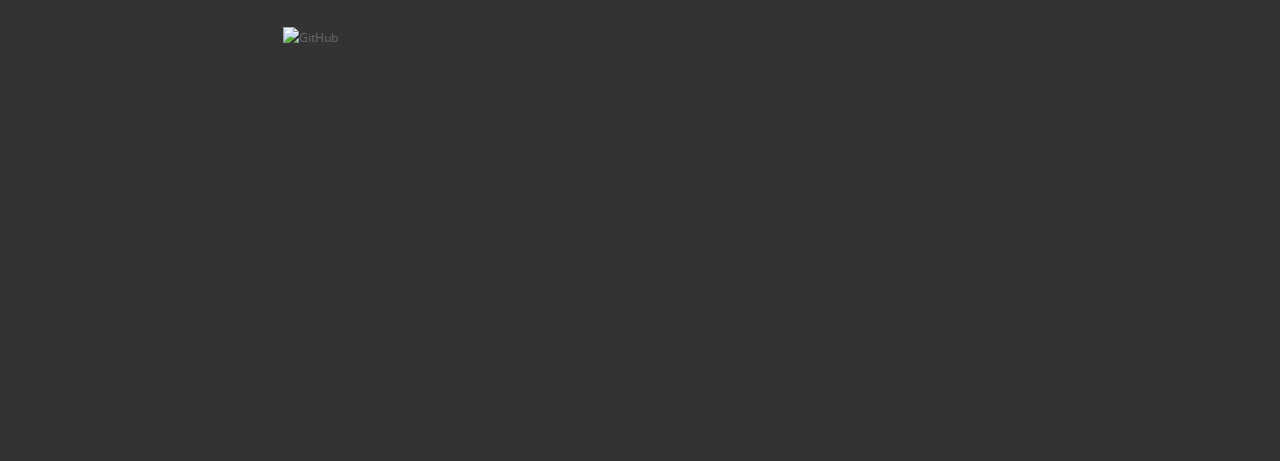
==== commit e34956a9: "updated index" ====
--- a/website/index.html
+++ b/website/index.html
@@ -71,7 +71,11 @@
         <div class="content">
             <div style="float: left;">
             <h2>HanaByte | Associate Consultant</h2>
-            <p>Working with the consultants at Hanabyte to increase knowledge in cybersecurity, AWS, GCP, Azure, Terraform and more. Researched and built a three tier web application utilizing AWS, Terraform, and GCP ensuring that it followed the best security practices. Built multiple pipelines utilizing GitHub, AWS CodePipeline, Jenkins, GCP and Terraform to deploy projects. Worked with Ansible to create secure and compliant AMIs.</p>
+            <p> - Contributed to enhancing cybersecurity measures through implementation of secure architectures and best practices in cloud environments.
+                - Developed and deployed a 3-tier web application using GCP, Terraform and AWS, demonstrating proficiency in cloud architecture and Infrastructure as Code (IaC).
+                - Designed and implemented CI/CD pipelines using Jenkins and AWS CodePipeline, improving deployment efficiency and code quality.
+                - Leveraged Ansible to automate the creation of secure and compliant Amazon Machine Images (AMIs), enhancing system reliability and reducing security vulnerabilities.
+                - Utilized GitHub for version control and collaborative development, adhering to industry best practices.</p>
             </div>
             
             <div style="float: left;">
@@ -167,11 +171,11 @@
                 </div>
                 <div id="social-footer">
                 	<h2>Follow Me:</h2>
-                    <p><a href="https://www.linkedin.com/in/mina-miller-67a781289/" class="linkedin"><img src="https://freelogopng.com/images/all_img/1656997498linkedin-icon-white.png" alt="HTML tutorial" style="width:42px;height:42px;noshade;"></a> </p>
+                    <p><a href="https://www.linkedin.com/in/mina-miller-67a781289/" target="_blank" class="linkedin"><img src="https://freelogopng.com/images/all_img/1656997498linkedin-icon-white.png" alt="HTML tutorial" style="width:42px;height:42px;noshade;"></a> </p>
                     <ul id="sm-links">
-                    <p><a href="https://dev.to/minab/from-barista-to-cloud-engineer-2eki" class="blog"><img src="https://d2fltix0v2e0sb.cloudfront.net/dev-black.png" alt="Blog" style="width:42px;height:42px;noshade;"></a> </p>
+                    <p><a href="https://dev.to/minab/from-barista-to-cloud-engineer-2eki" target="_blank" class="blog"><img src="https://d2fltix0v2e0sb.cloudfront.net/dev-black.png" alt="Blog" style="width:42px;height:42px;noshade;"></a> </p>
                     <ul id="sm-links">
-                    <p><a href="https://github.com/MinaBMiller" class="github"><img src="https://upload.wikimedia.org/wikipedia/commons/9/91/Octicons-mark-github.svg" alt="GitHub" style="width:42px;height:42px;noshade;"></a> </p>
+                    <p><a href="https://github.com/MinaBMiller" target="_blank" class="github"><img src="https://upload.wikimedia.org/wikipedia/commons/9/91/Octicons-mark-github.svg" alt="GitHub" style="width:42px;height:42px;noshade;"></a> </p>
                     <!--<ul id="sm-links">
                     	<li><a href="#" class="facebook">Facebook</a></li>
            				<li><a href="#" class="twitter">Twitter</a></li>
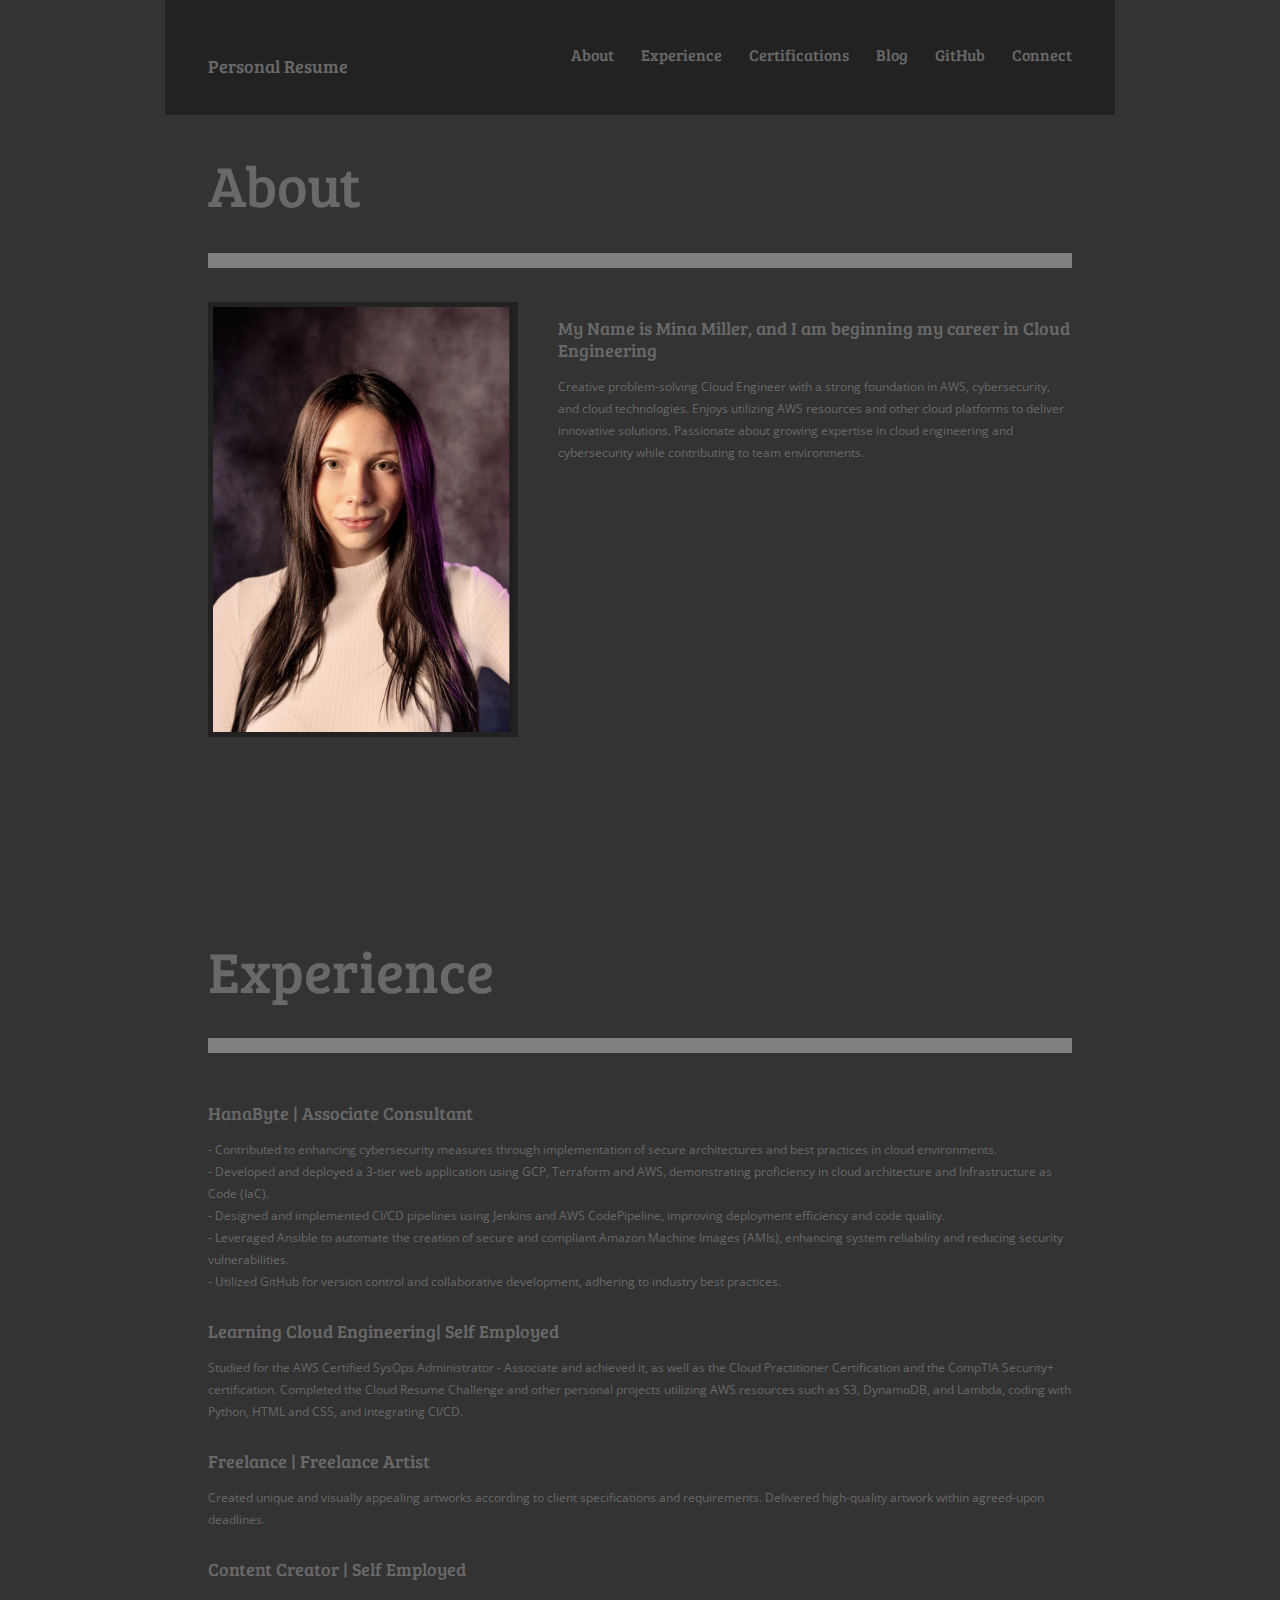
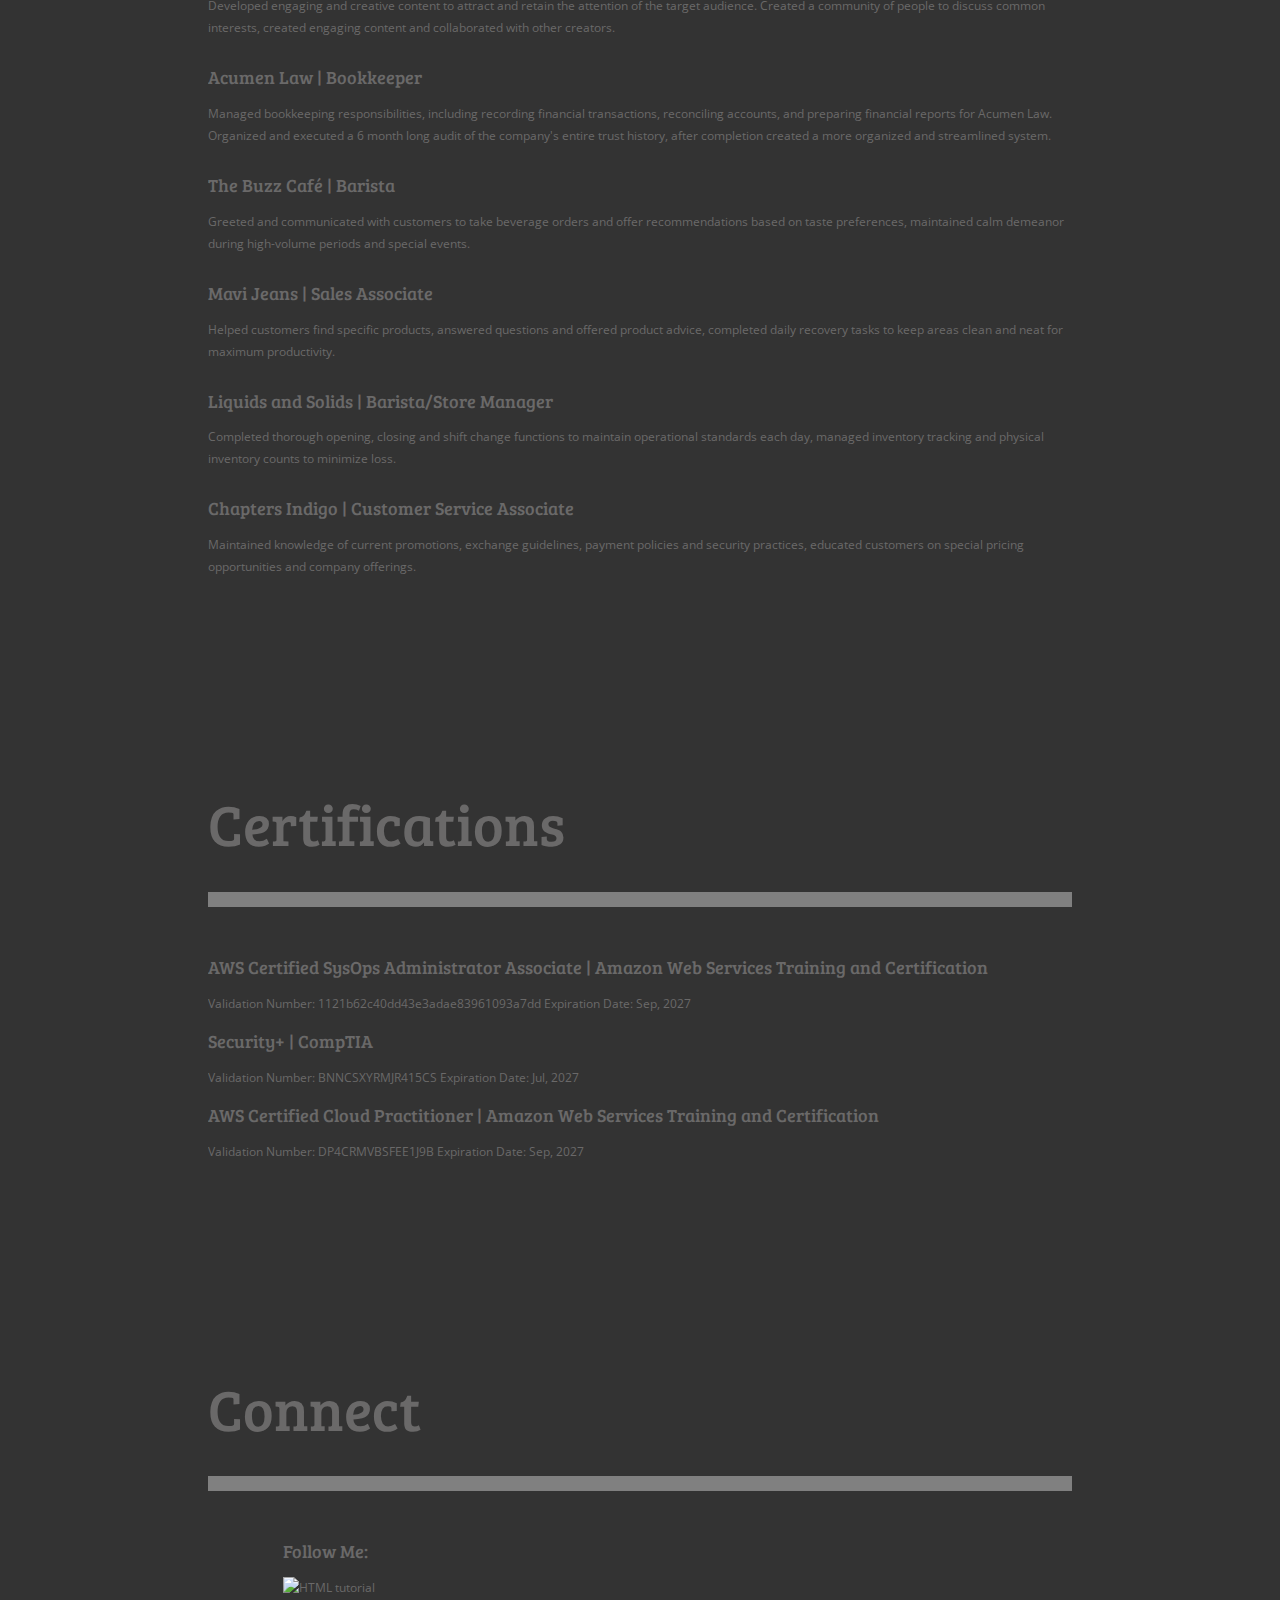
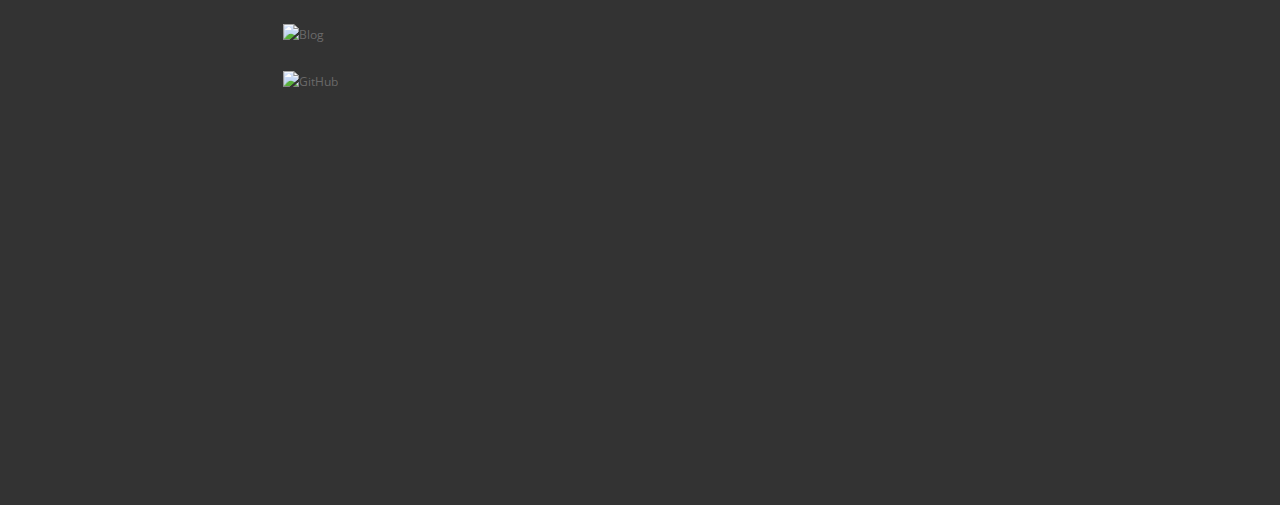
==== commit 7686ac46: "added breaks" ====
--- a/website/index.html
+++ b/website/index.html
@@ -71,10 +71,10 @@
         <div class="content">
             <div style="float: left;">
             <h2>HanaByte | Associate Consultant</h2>
-            <p> - Contributed to enhancing cybersecurity measures through implementation of secure architectures and best practices in cloud environments.
-                - Developed and deployed a 3-tier web application using GCP, Terraform and AWS, demonstrating proficiency in cloud architecture and Infrastructure as Code (IaC).
-                - Designed and implemented CI/CD pipelines using Jenkins and AWS CodePipeline, improving deployment efficiency and code quality.
-                - Leveraged Ansible to automate the creation of secure and compliant Amazon Machine Images (AMIs), enhancing system reliability and reducing security vulnerabilities.
+            <p> - Contributed to enhancing cybersecurity measures through implementation of secure architectures and best practices in cloud environments.<br />
+                - Developed and deployed a 3-tier web application using GCP, Terraform and AWS, demonstrating proficiency in cloud architecture and Infrastructure as Code (IaC).<br />
+                - Designed and implemented CI/CD pipelines using Jenkins and AWS CodePipeline, improving deployment efficiency and code quality.<br />
+                - Leveraged Ansible to automate the creation of secure and compliant Amazon Machine Images (AMIs), enhancing system reliability and reducing security vulnerabilities.<br />
                 - Utilized GitHub for version control and collaborative development, adhering to industry best practices.</p>
             </div>
             
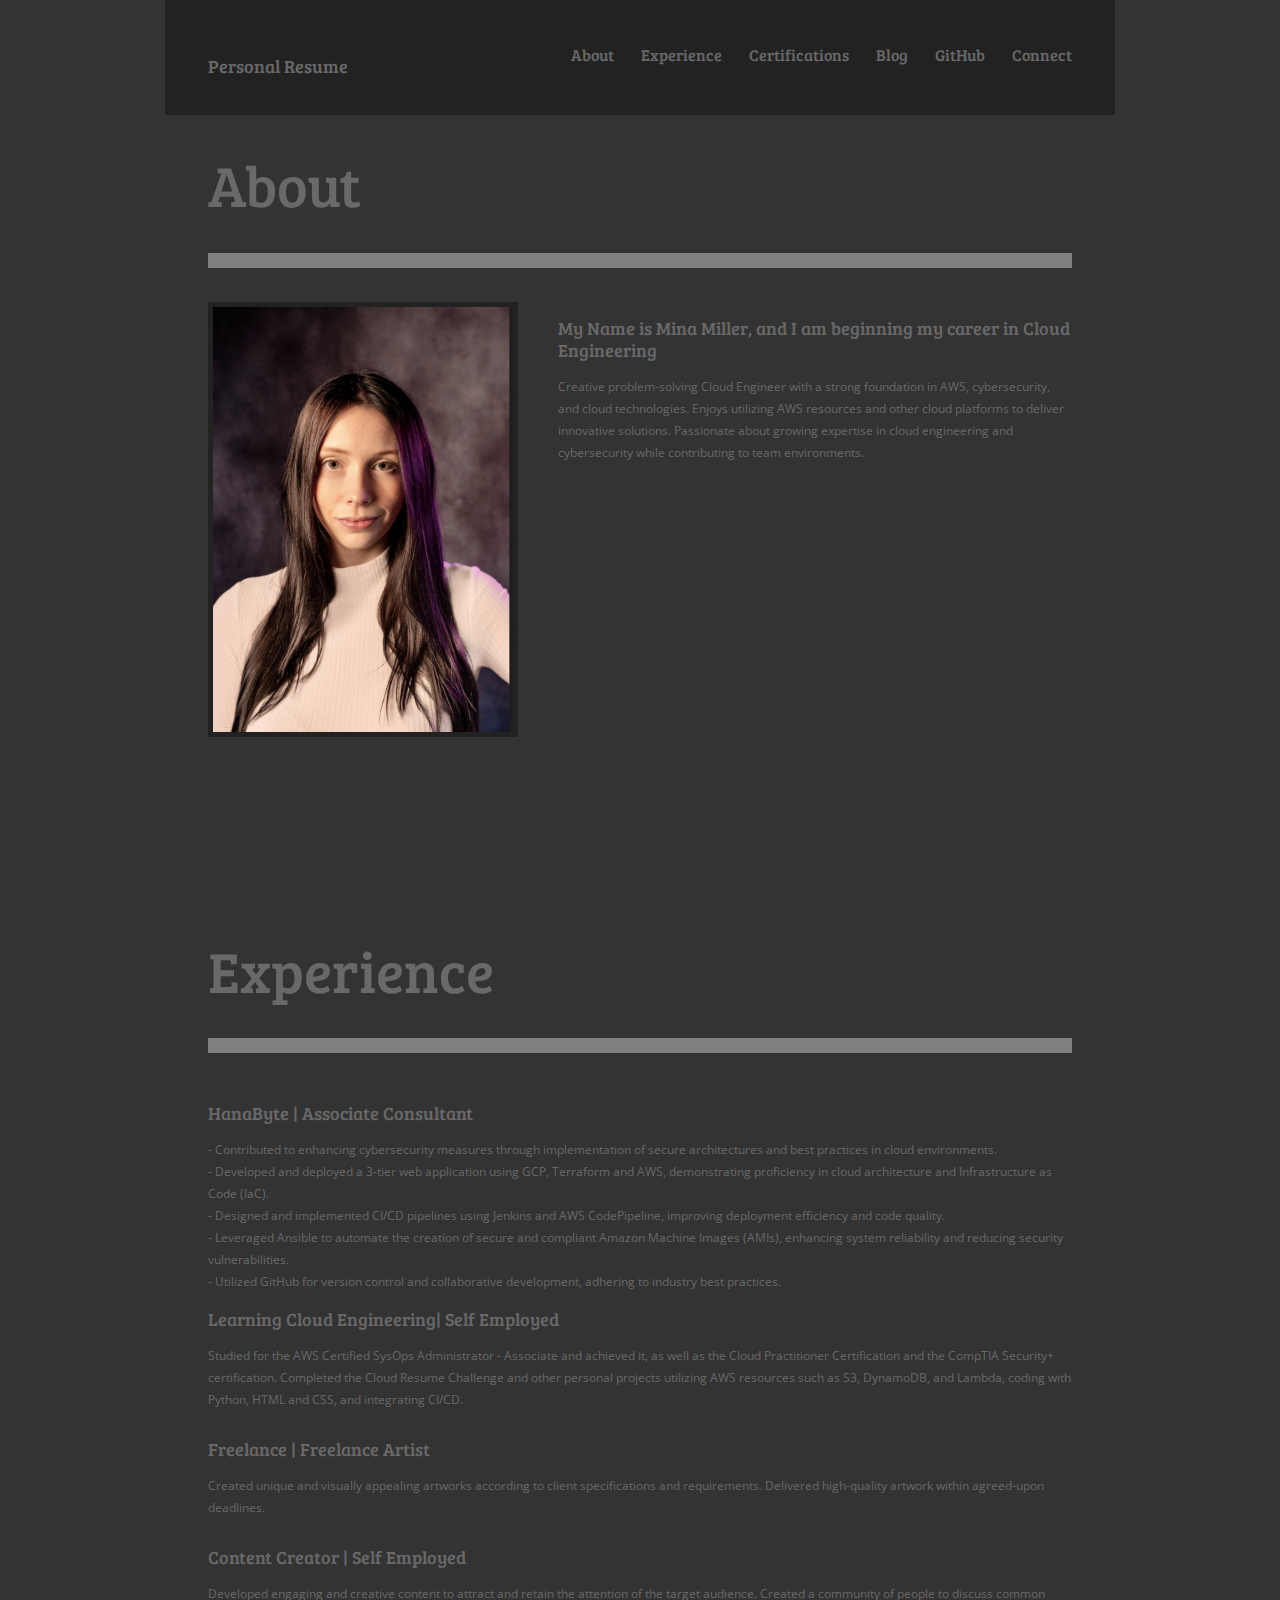
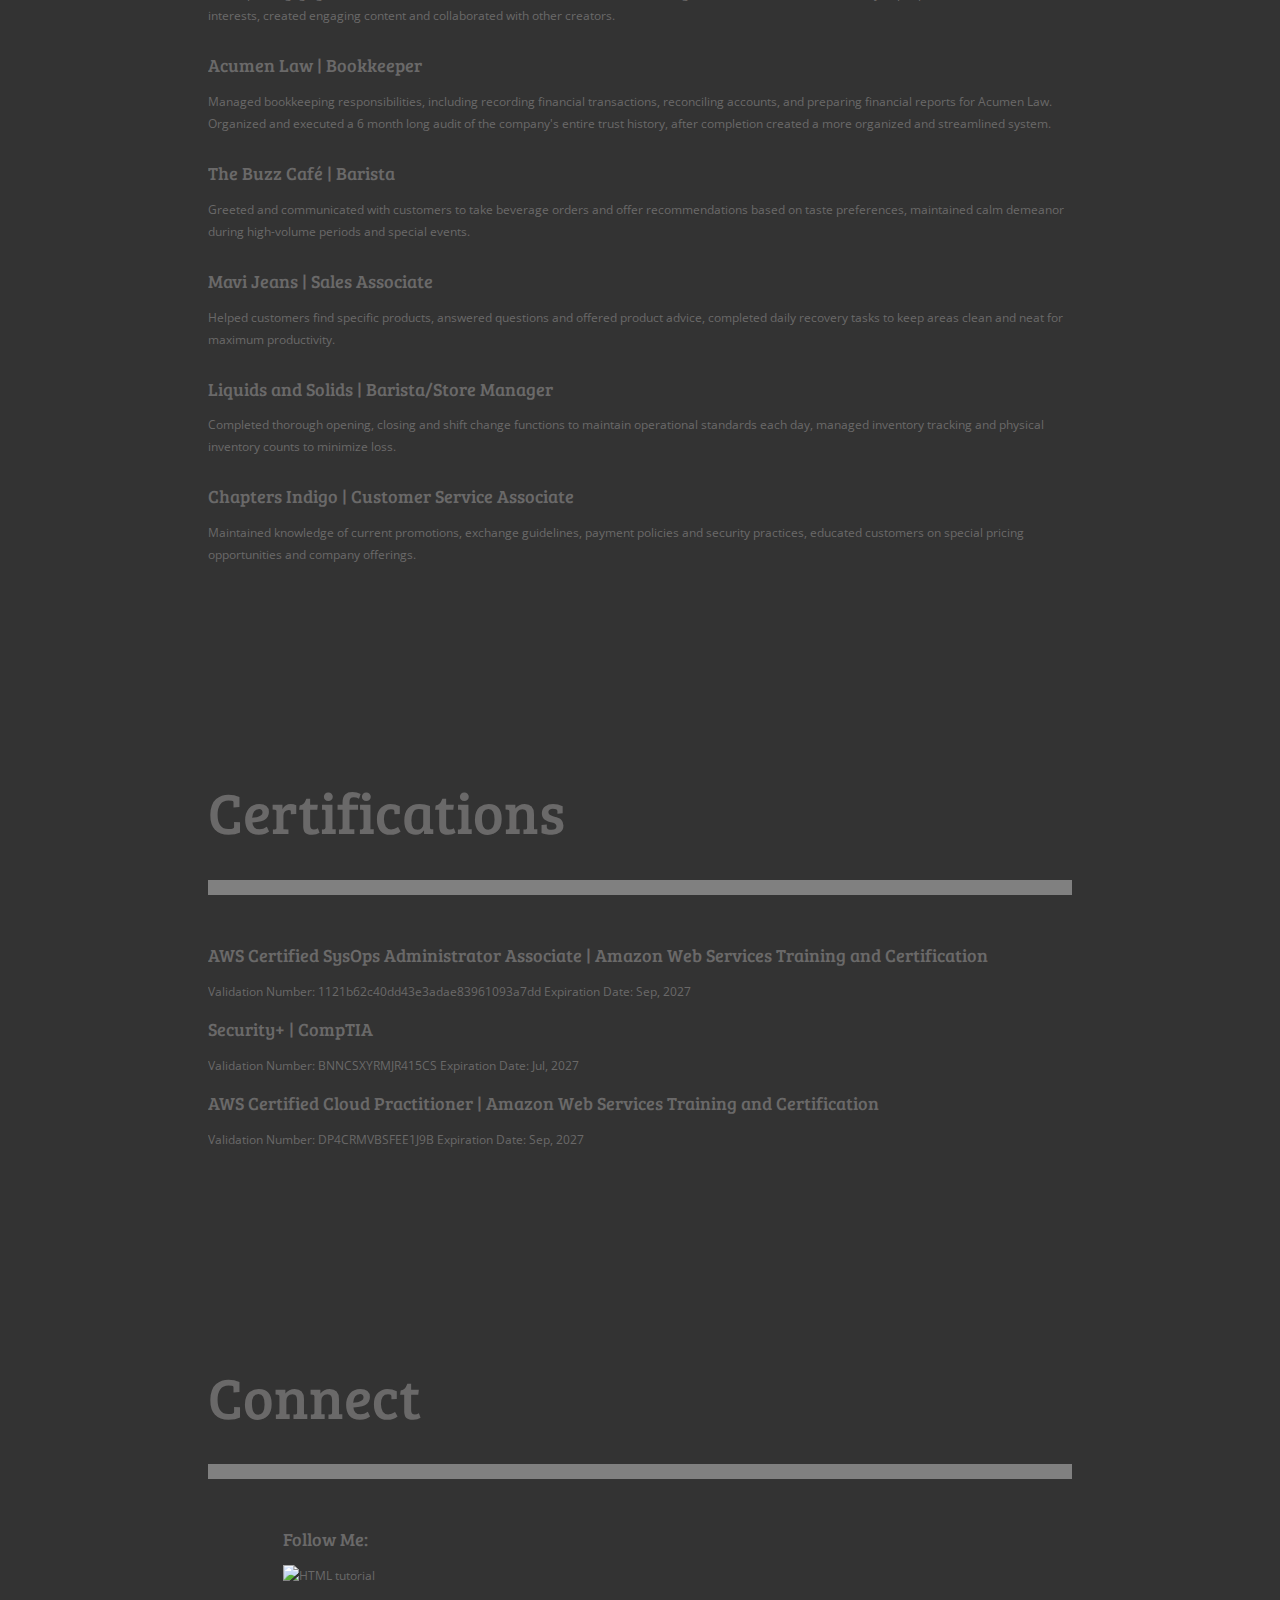
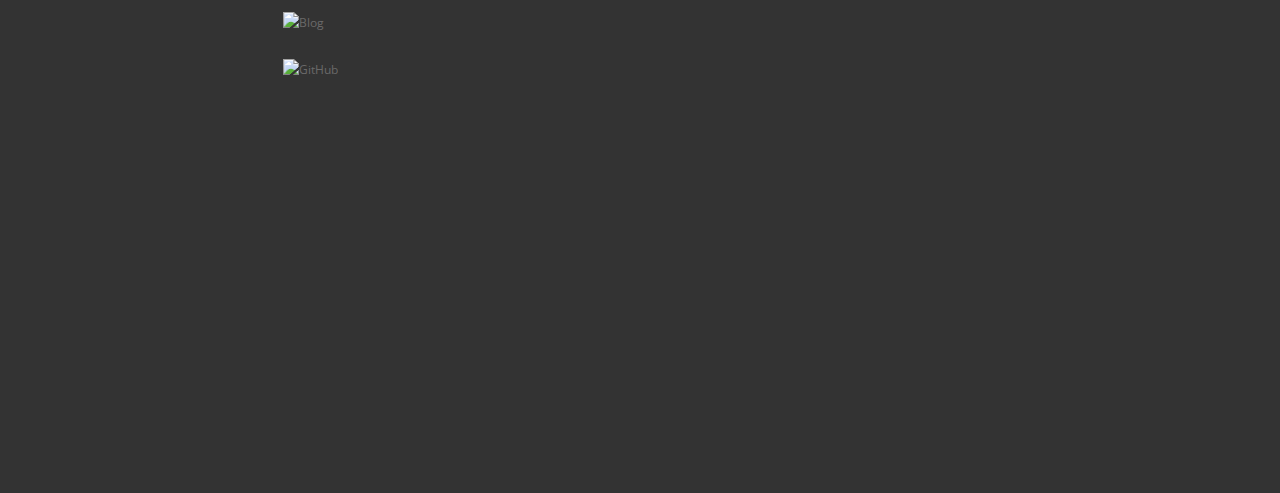
==== commit 0b7fd8a5: "changed breaks" ====
--- a/website/index.html
+++ b/website/index.html
@@ -71,11 +71,11 @@
         <div class="content">
             <div style="float: left;">
             <h2>HanaByte | Associate Consultant</h2>
-            <p> - Contributed to enhancing cybersecurity measures through implementation of secure architectures and best practices in cloud environments.<br />
+                - Contributed to enhancing cybersecurity measures through implementation of secure architectures and best practices in cloud environments.<br />
                 - Developed and deployed a 3-tier web application using GCP, Terraform and AWS, demonstrating proficiency in cloud architecture and Infrastructure as Code (IaC).<br />
                 - Designed and implemented CI/CD pipelines using Jenkins and AWS CodePipeline, improving deployment efficiency and code quality.<br />
                 - Leveraged Ansible to automate the creation of secure and compliant Amazon Machine Images (AMIs), enhancing system reliability and reducing security vulnerabilities.<br />
-                - Utilized GitHub for version control and collaborative development, adhering to industry best practices.</p>
+                - Utilized GitHub for version control and collaborative development, adhering to industry best practices.<br />
             </div>
             
             <div style="float: left;">
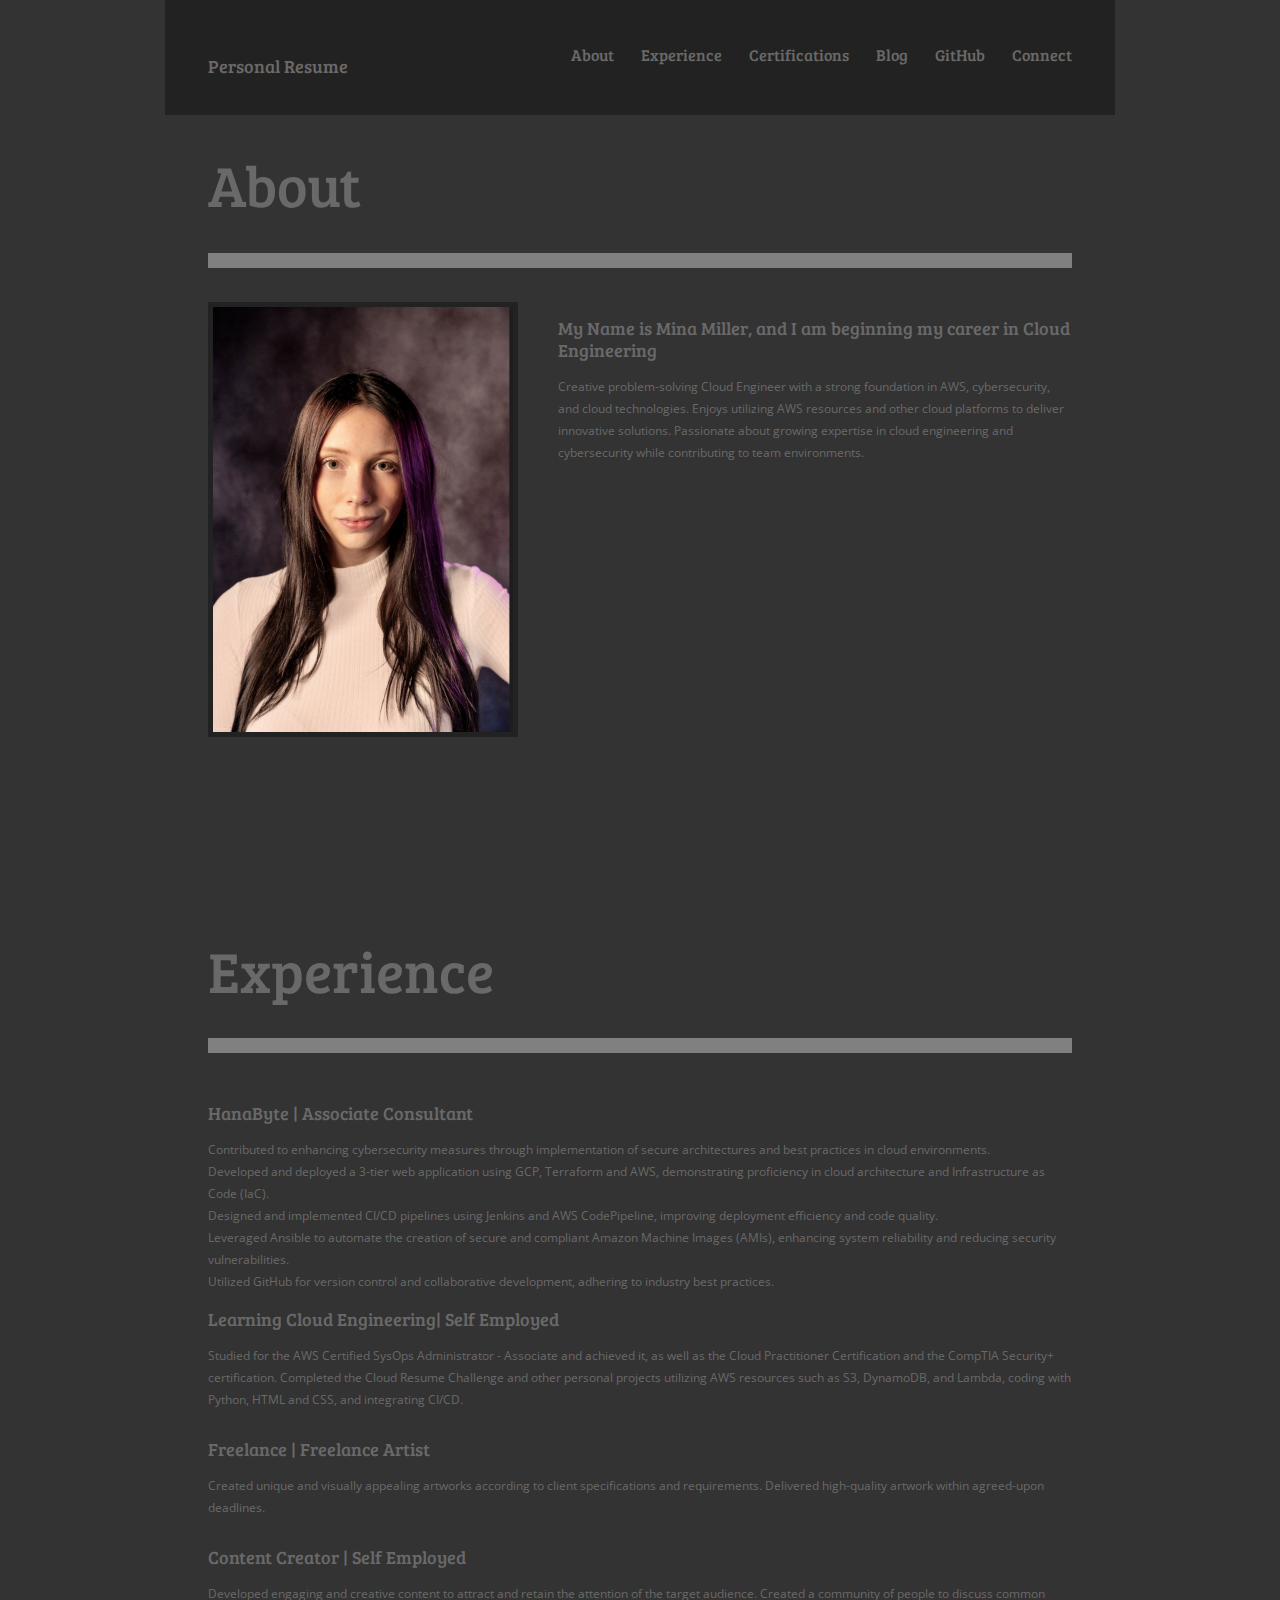
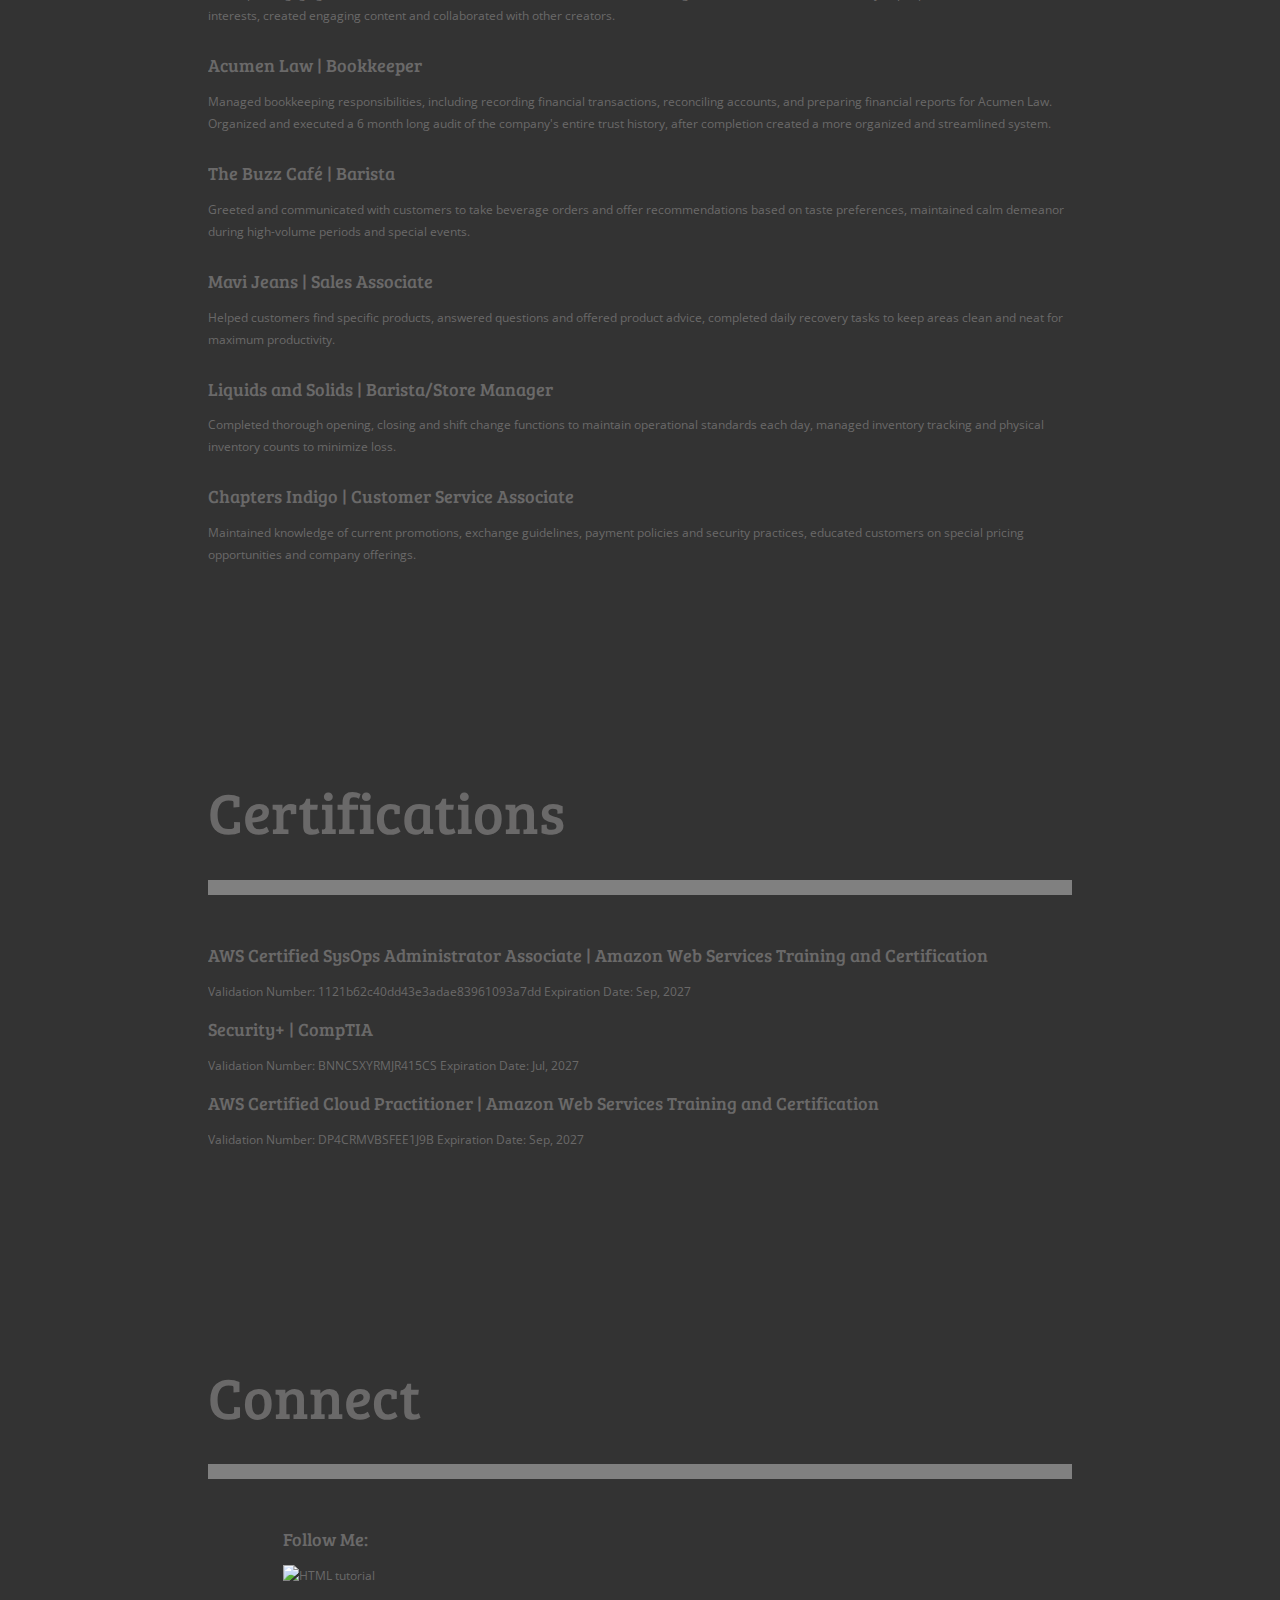
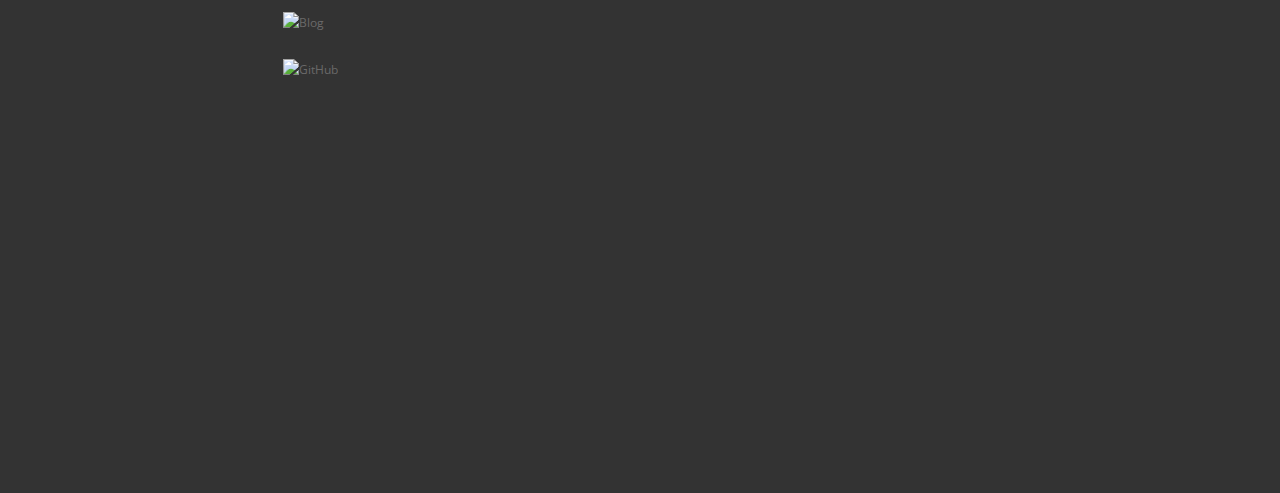
==== commit a08994e1: "changed breaks" ====
--- a/website/index.html
+++ b/website/index.html
@@ -71,11 +71,15 @@
         <div class="content">
             <div style="float: left;">
             <h2>HanaByte | Associate Consultant</h2>
-                - Contributed to enhancing cybersecurity measures through implementation of secure architectures and best practices in cloud environments.<br />
-                - Developed and deployed a 3-tier web application using GCP, Terraform and AWS, demonstrating proficiency in cloud architecture and Infrastructure as Code (IaC).<br />
-                - Designed and implemented CI/CD pipelines using Jenkins and AWS CodePipeline, improving deployment efficiency and code quality.<br />
-                - Leveraged Ansible to automate the creation of secure and compliant Amazon Machine Images (AMIs), enhancing system reliability and reducing security vulnerabilities.<br />
-                - Utilized GitHub for version control and collaborative development, adhering to industry best practices.<br />
+                Contributed to enhancing cybersecurity measures through implementation of secure architectures and best practices in cloud environments.<br />
+                
+                Developed and deployed a 3-tier web application using GCP, Terraform and AWS, demonstrating proficiency in cloud architecture and Infrastructure as Code (IaC).<br />
+                
+                Designed and implemented CI/CD pipelines using Jenkins and AWS CodePipeline, improving deployment efficiency and code quality.<br />
+                
+                Leveraged Ansible to automate the creation of secure and compliant Amazon Machine Images (AMIs), enhancing system reliability and reducing security vulnerabilities.<br />
+                
+                Utilized GitHub for version control and collaborative development, adhering to industry best practices.<br />
             </div>
             
             <div style="float: left;">
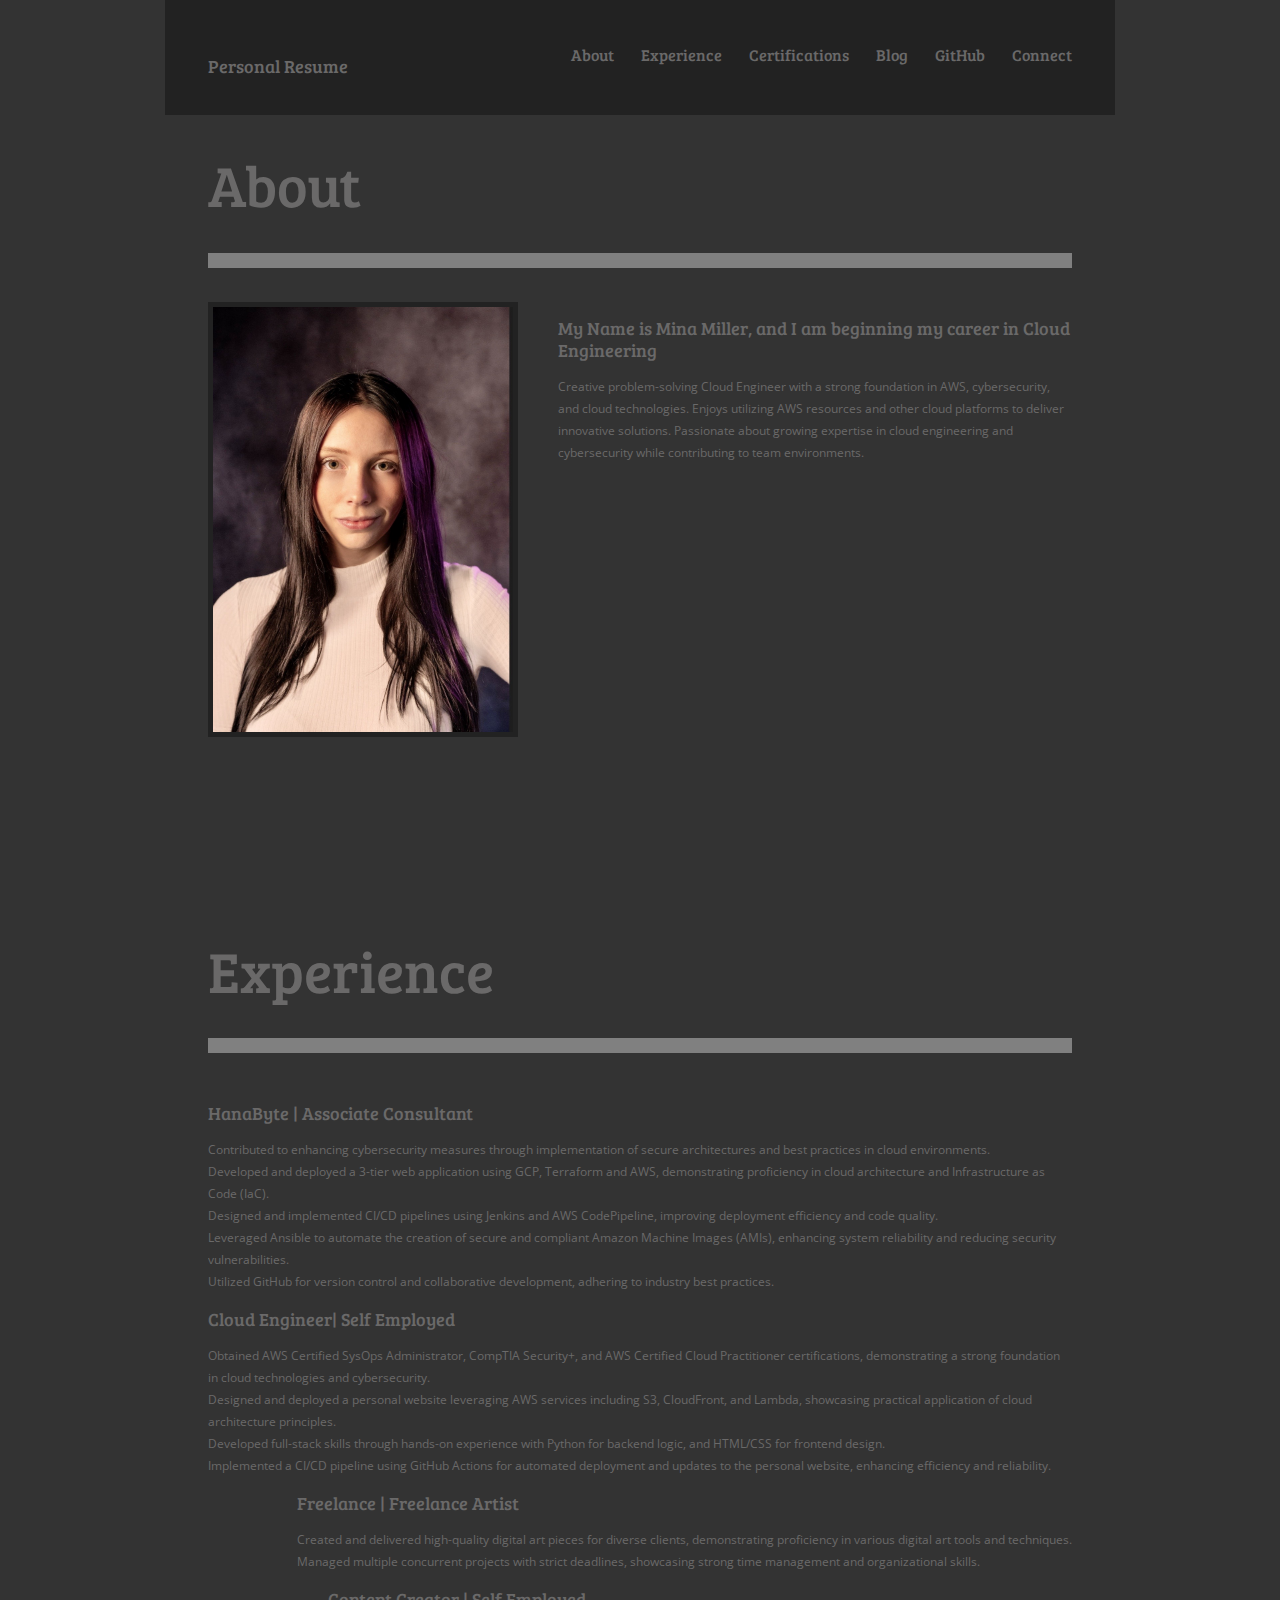
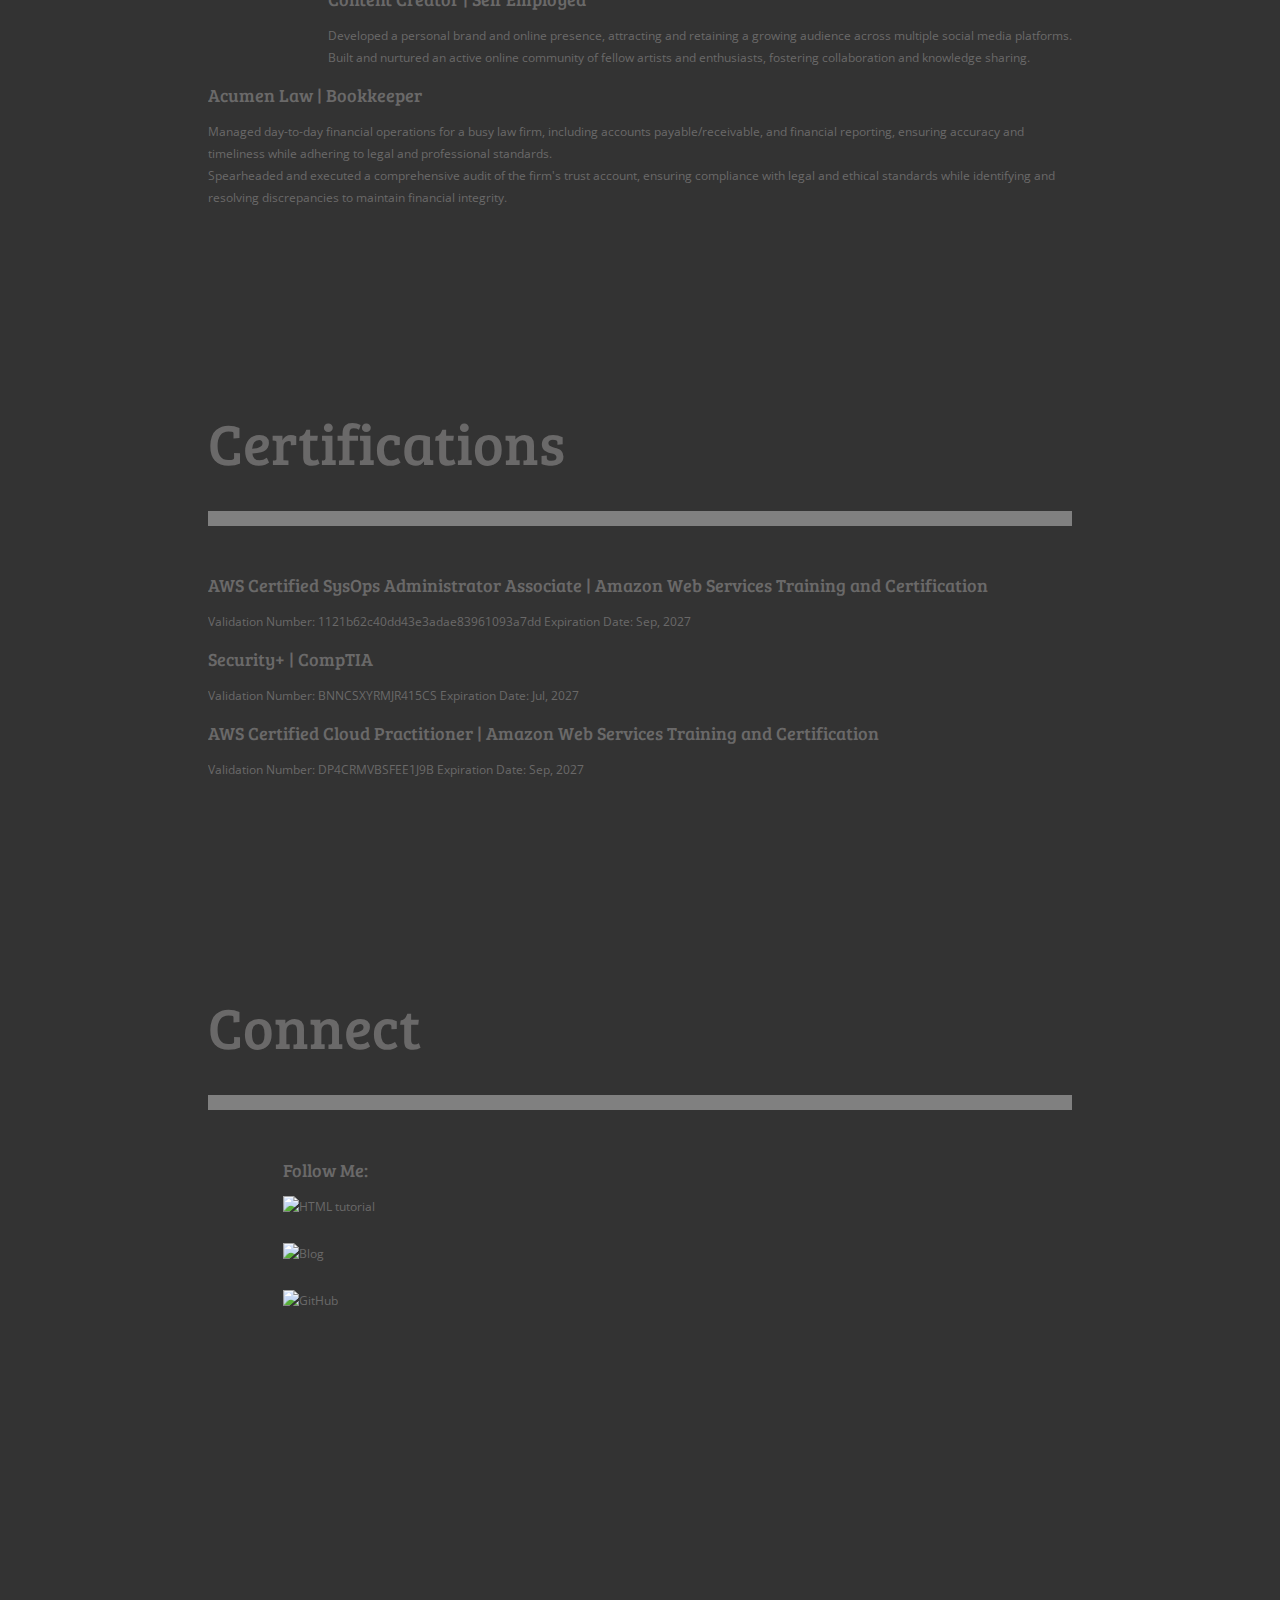
==== commit 80dd704f: "updated experience" ====
--- a/website/index.html
+++ b/website/index.html
@@ -83,44 +83,35 @@
             </div>
             
             <div style="float: left;">
-            <h2>Learning Cloud Engineering| Self Employed</h2>
-            <p>Studied for the AWS Certified SysOps Administrator - Associate and achieved it, as well as the Cloud Practitioner Certification and the CompTIA Security+ certification. Completed the Cloud Resume Challenge and other personal projects utilizing AWS resources such as S3, DynamoDB, and Lambda, coding with Python, HTML and CSS, and integrating CI/CD.</p>
+            <h2>Cloud Engineer| Self Employed</h2>
+                Obtained AWS Certified SysOps Administrator, CompTIA Security+, and AWS Certified Cloud Practitioner certifications, demonstrating a strong foundation in cloud technologies and cybersecurity.<br />
+                
+                Designed and deployed a personal website leveraging AWS services including S3, CloudFront, and Lambda, showcasing practical application of cloud architecture principles.<br />
+                
+                Developed full-stack skills through hands-on experience with Python for backend logic, and HTML/CSS for frontend design.<br />
+                
+                Implemented a CI/CD pipeline using GitHub Actions for automated deployment and updates to the personal website, enhancing efficiency and reliability.<br />
             </div>
 
             <div style="float: right;">
             <h2>Freelance | Freelance Artist</h2>
-            <p>Created unique and visually appealing artworks according to client specifications and requirements. Delivered high-quality artwork within agreed-upon deadlines.</p>
+                Created and delivered high-quality digital art pieces for diverse clients, demonstrating proficiency in various digital art tools and techniques.<br />
+                
+                Managed multiple concurrent projects with strict deadlines, showcasing strong time management and organizational skills.<br />
             </div>
             
             <div style="float: right;">
             <h2>Content Creator | Self Employed</h2>
-            <p>Developed engaging and creative content to attract and retain the attention of the target audience. Created a community of people to discuss common interests, created engaging content and collaborated with other creators.</p>
+                Developed a personal brand and online presence, attracting and retaining a growing audience across multiple social media platforms.<br />
+            
+                Built and nurtured an active online community of fellow artists and enthusiasts, fostering collaboration and knowledge sharing.<br />
             </div>
             
             <div style="float: left;">
             <h2>Acumen Law | Bookkeeper</h2>
-            <p>Managed bookkeeping responsibilities, including recording financial transactions, reconciling accounts, and preparing financial reports for Acumen Law. Organized and executed a 6 month long audit of the company's entire trust history, after completion created a more organized and streamlined system.</p>
-            </div>
-
-            <div style="float: right;">
-            <h2>The Buzz Café | Barista </h2>
-            <p>Greeted and communicated with customers to take beverage orders and offer recommendations based on taste preferences, maintained calm demeanor during high-volume periods and special events.</p>
-            </div>
-
-             <div style="float: right;">
-            <h2>Mavi Jeans | Sales Associate</h2>
-            <p>Helped customers find specific products, answered questions and offered product advice, completed daily recovery tasks to keep areas clean and neat for maximum productivity.</p>
-            </div>
-
-            <div style="float: left;">
-            <h2>Liquids and Solids | Barista/Store Manager</h2>
-            <p>Completed thorough opening, closing and shift change functions to maintain operational standards each day, managed inventory tracking and physical inventory counts to minimize loss.</p>
-            </div>
-                
-            <div style="float: right;">
-            <h2>Chapters Indigo | Customer Service Associate</h2>
-            <p>
-                Maintained knowledge of current promotions, exchange guidelines, payment policies and security practices, educated customers on special pricing opportunities and company offerings.</p>
+                Managed day-to-day financial operations for a busy law firm, including accounts payable/receivable, and financial reporting, ensuring accuracy and timeliness while adhering to legal and professional standards.<br />
+                
+                Spearheaded and executed a comprehensive audit of the firm's trust account, ensuring compliance with legal and ethical standards while identifying and resolving discrepancies to maintain financial integrity.<br />
             </div>
 
             </div>    
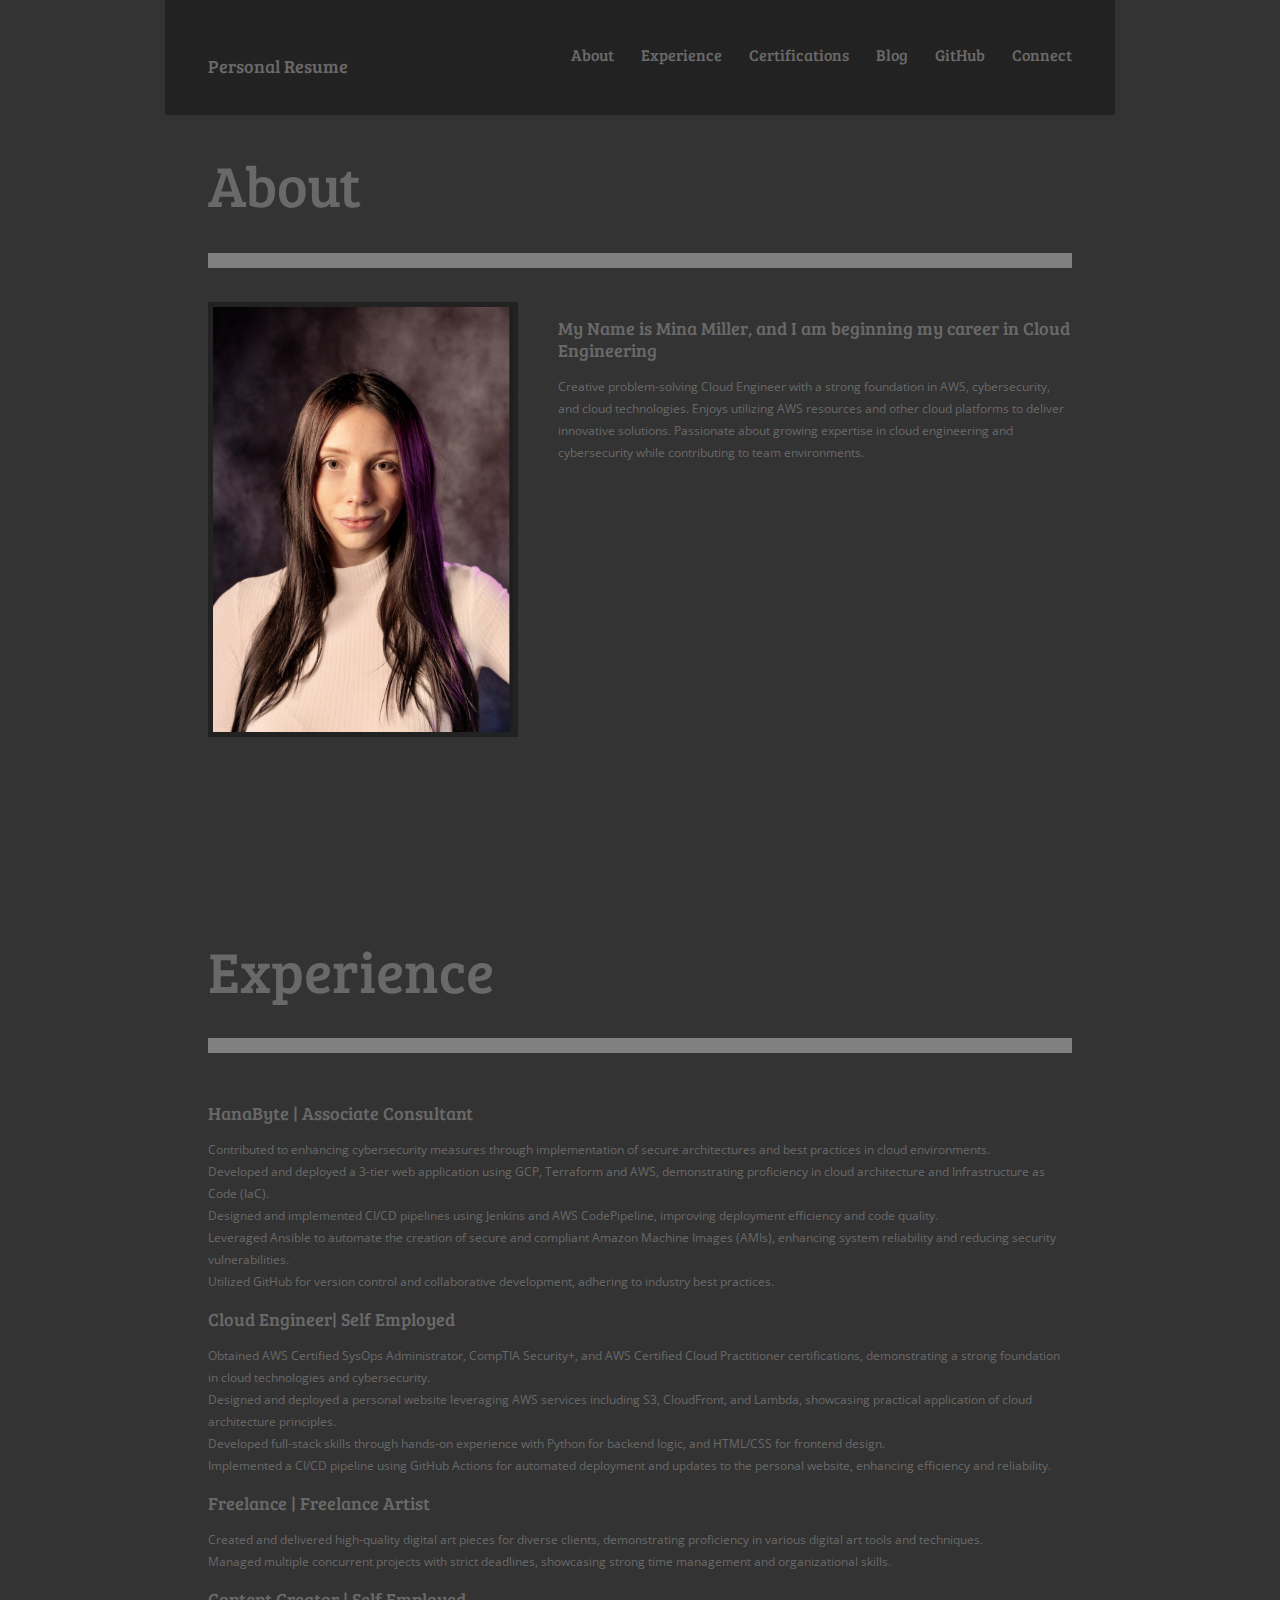
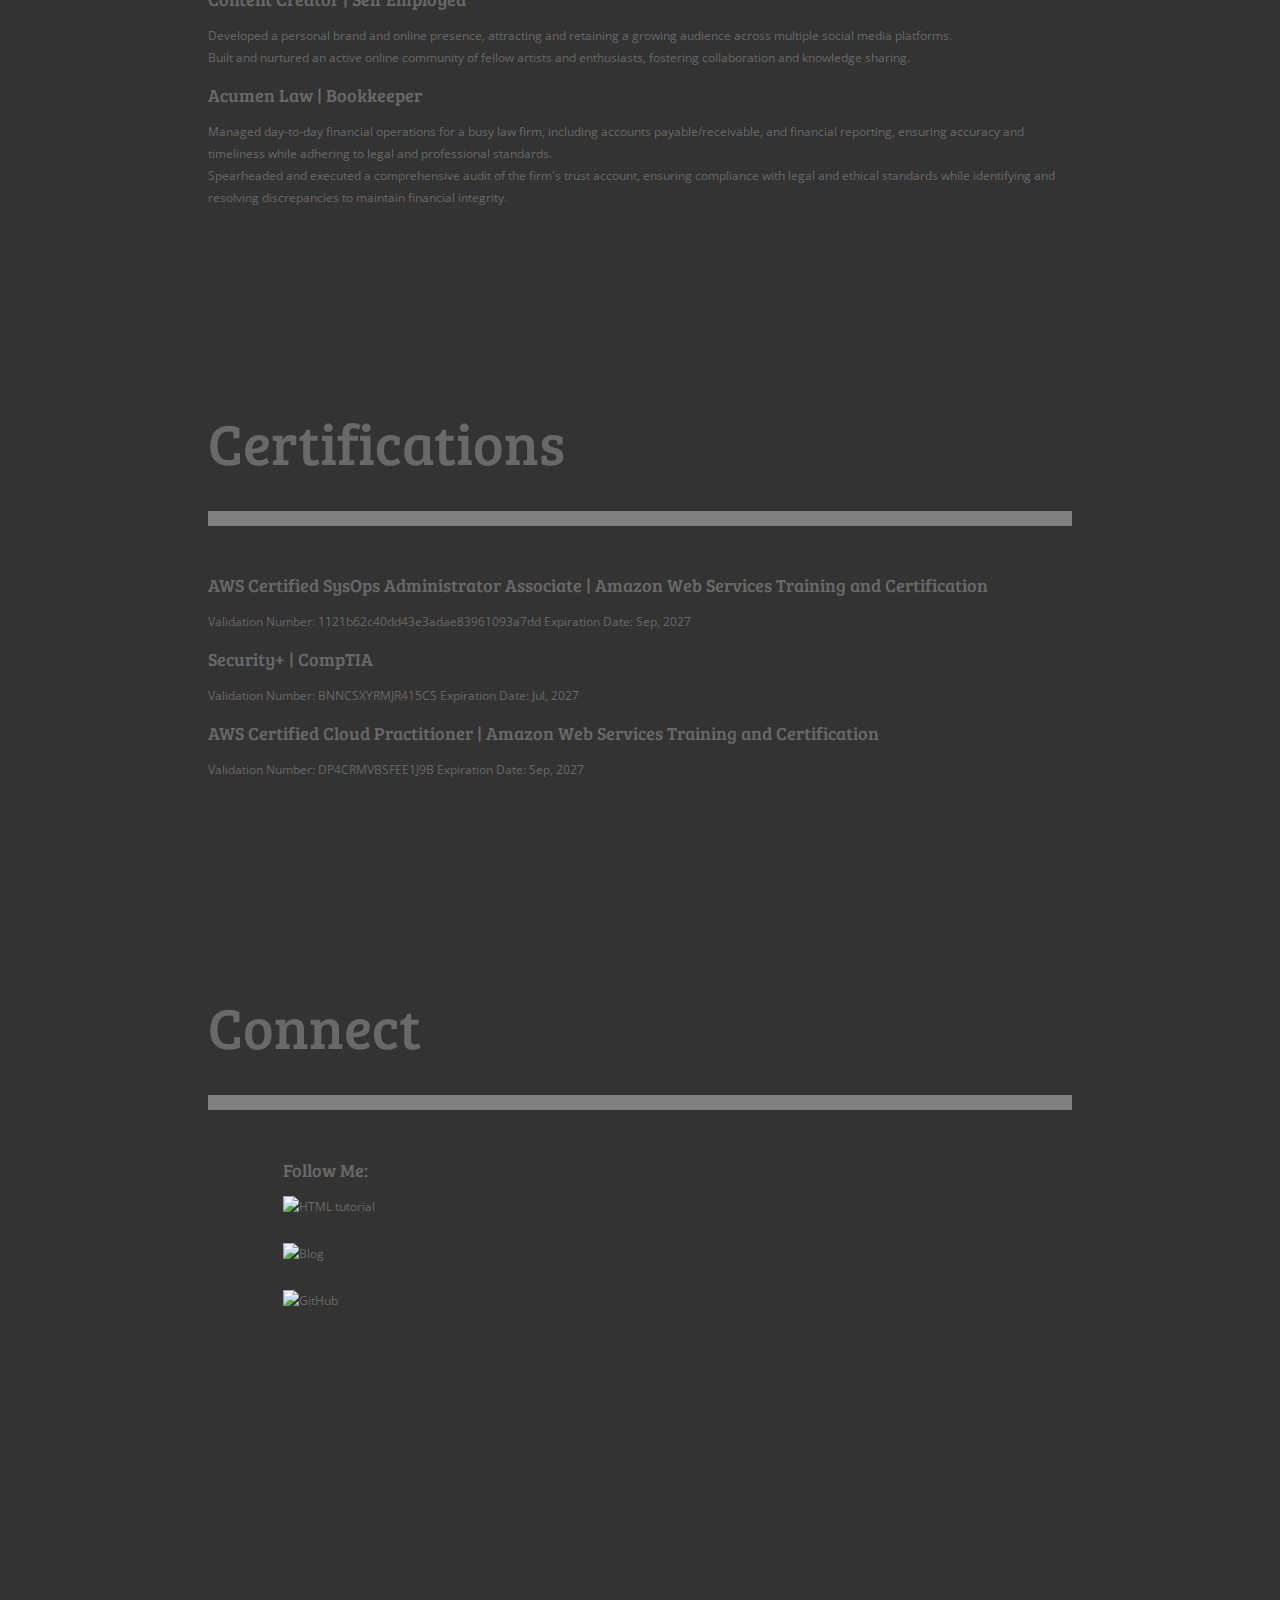
==== commit 7110a2bd: "updated floats" ====
--- a/website/index.html
+++ b/website/index.html
@@ -93,14 +93,14 @@
                 Implemented a CI/CD pipeline using GitHub Actions for automated deployment and updates to the personal website, enhancing efficiency and reliability.<br />
             </div>
 
-            <div style="float: right;">
+            <div style="float: left;">
             <h2>Freelance | Freelance Artist</h2>
                 Created and delivered high-quality digital art pieces for diverse clients, demonstrating proficiency in various digital art tools and techniques.<br />
                 
                 Managed multiple concurrent projects with strict deadlines, showcasing strong time management and organizational skills.<br />
             </div>
             
-            <div style="float: right;">
+            <div style="float: left;">
             <h2>Content Creator | Self Employed</h2>
                 Developed a personal brand and online presence, attracting and retaining a growing audience across multiple social media platforms.<br />
             
